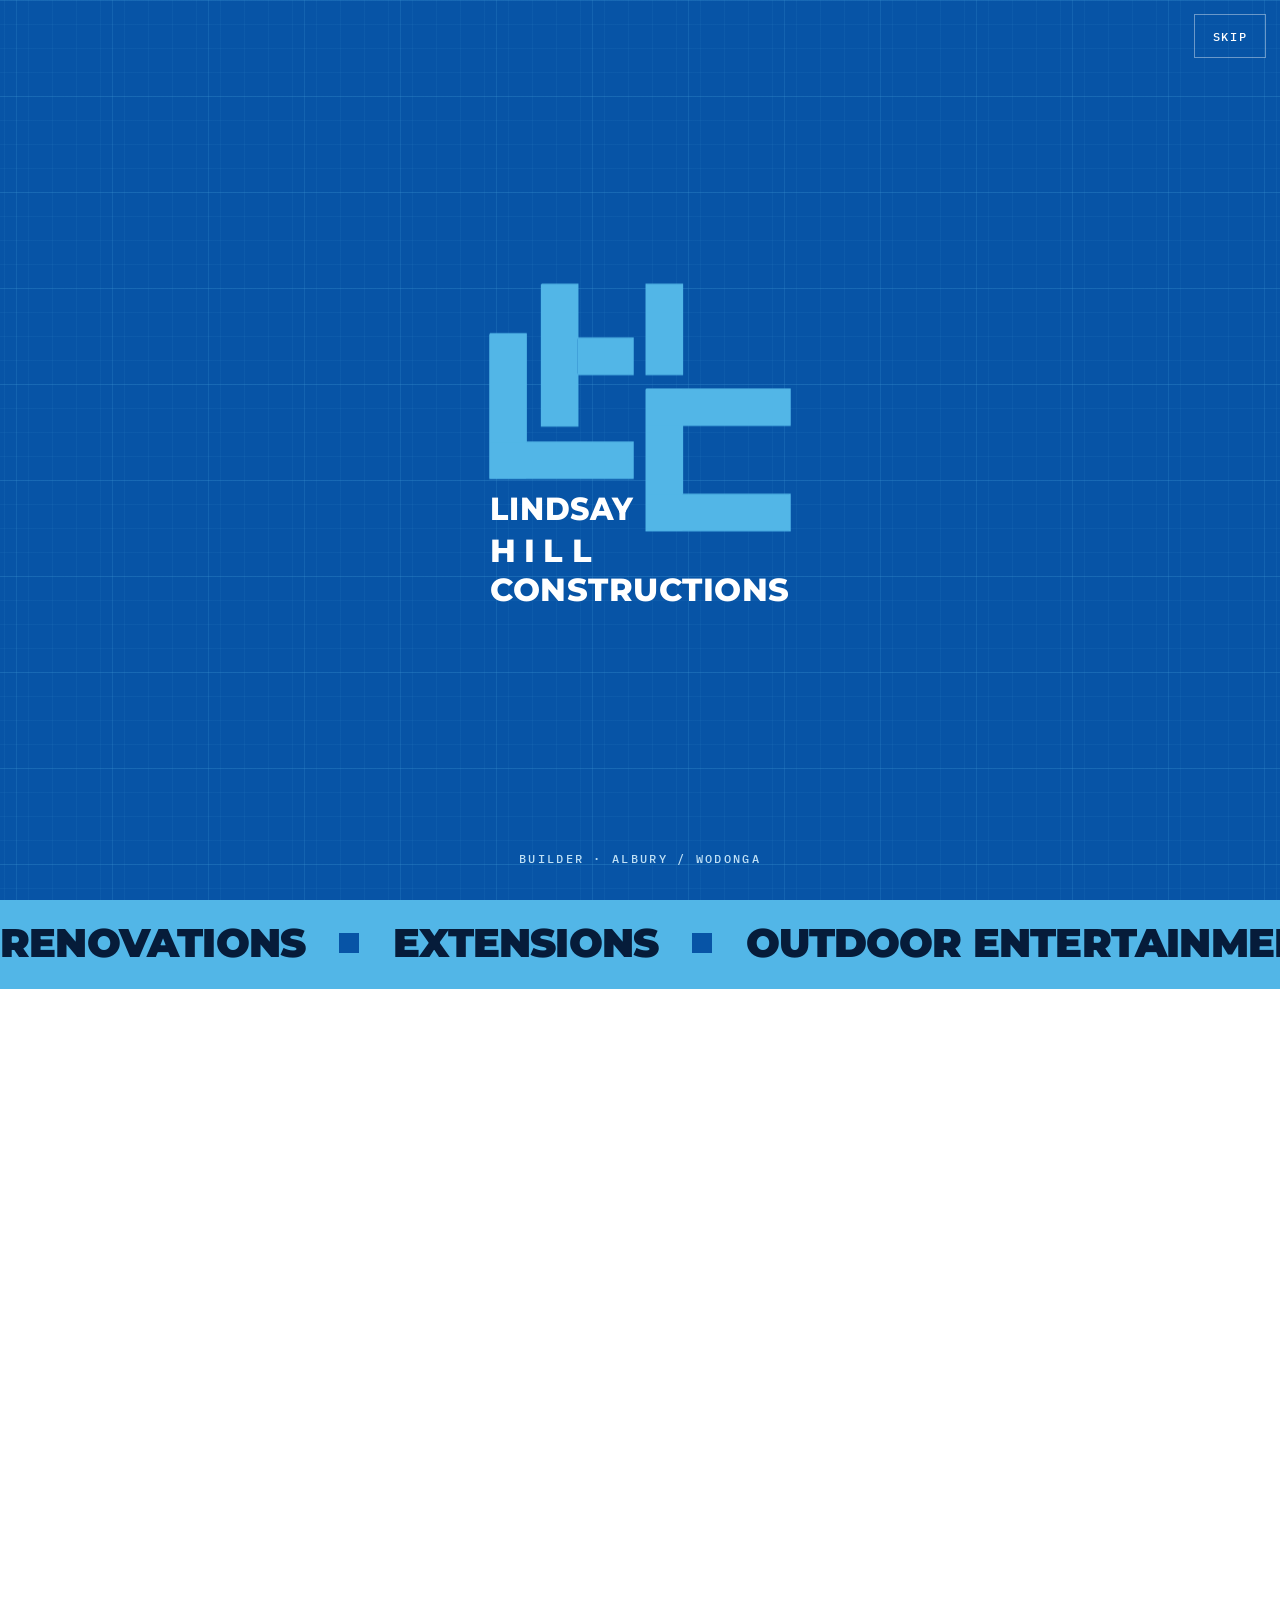
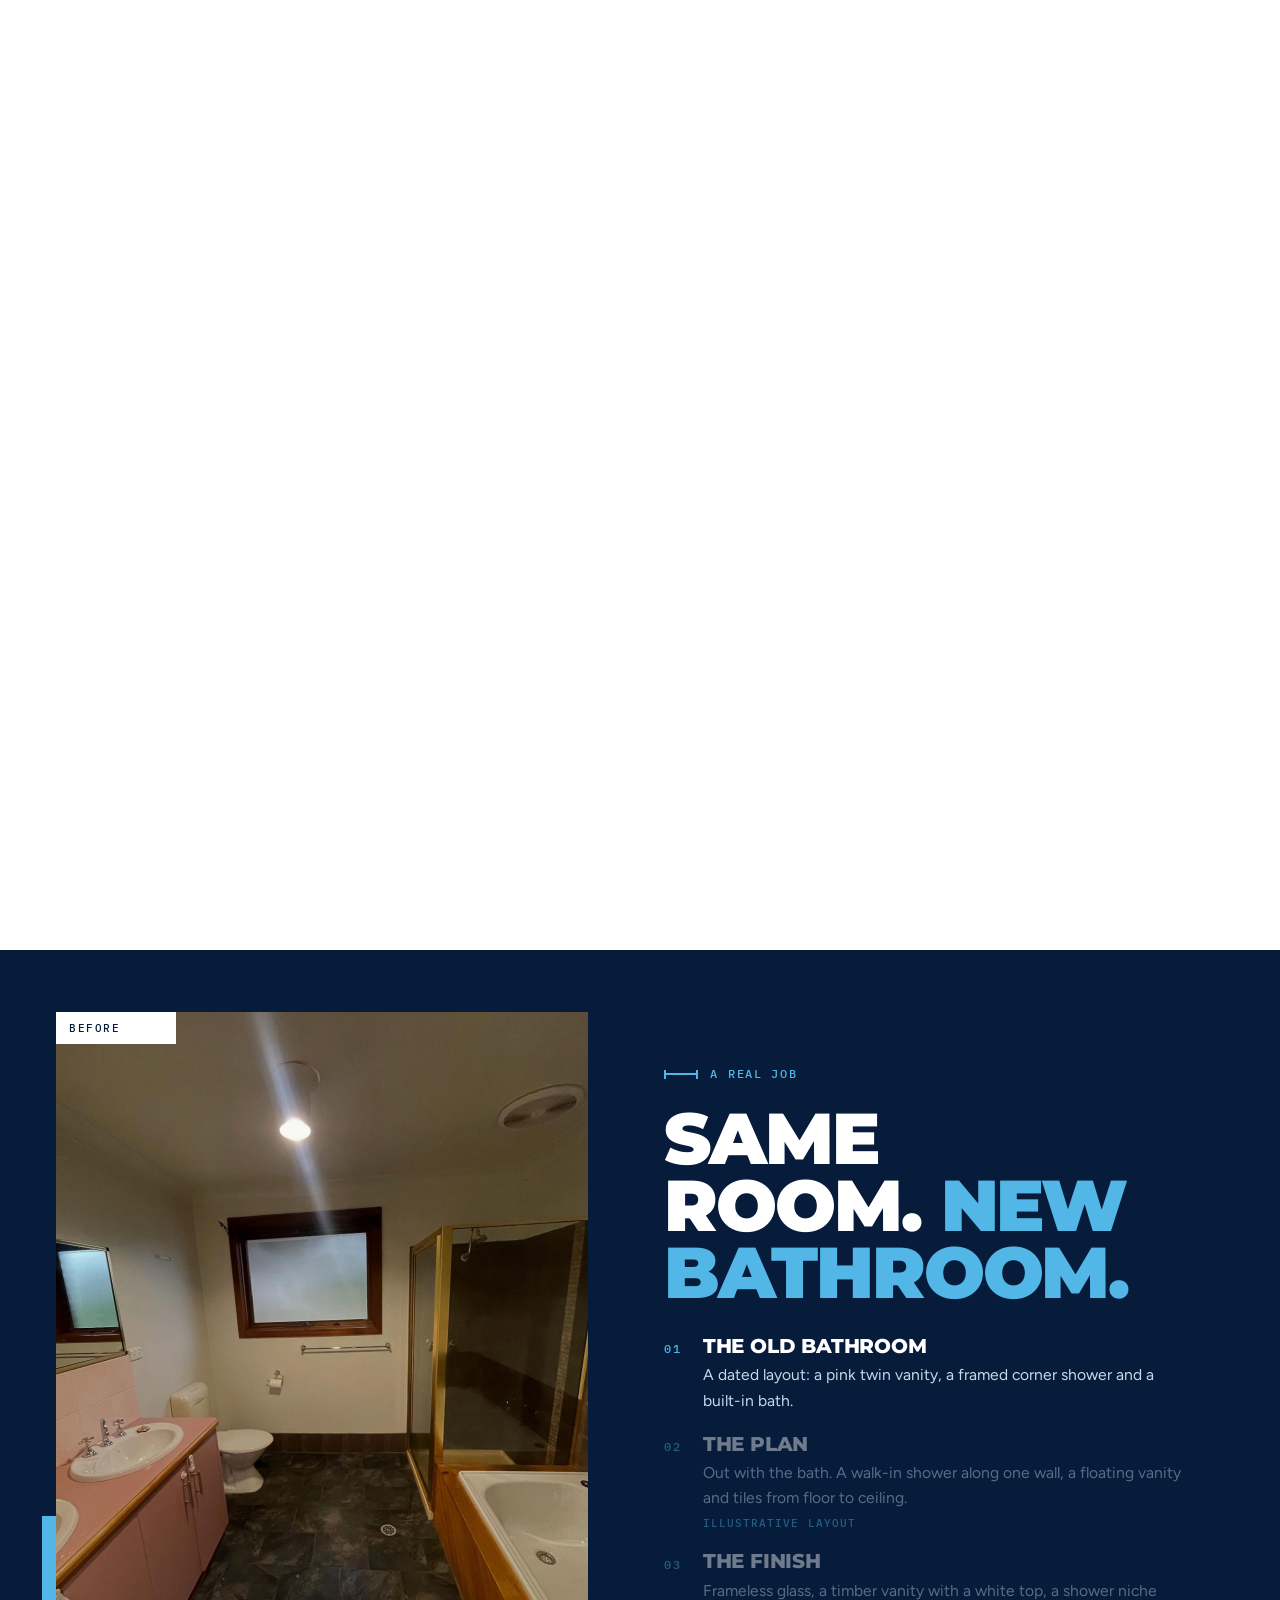
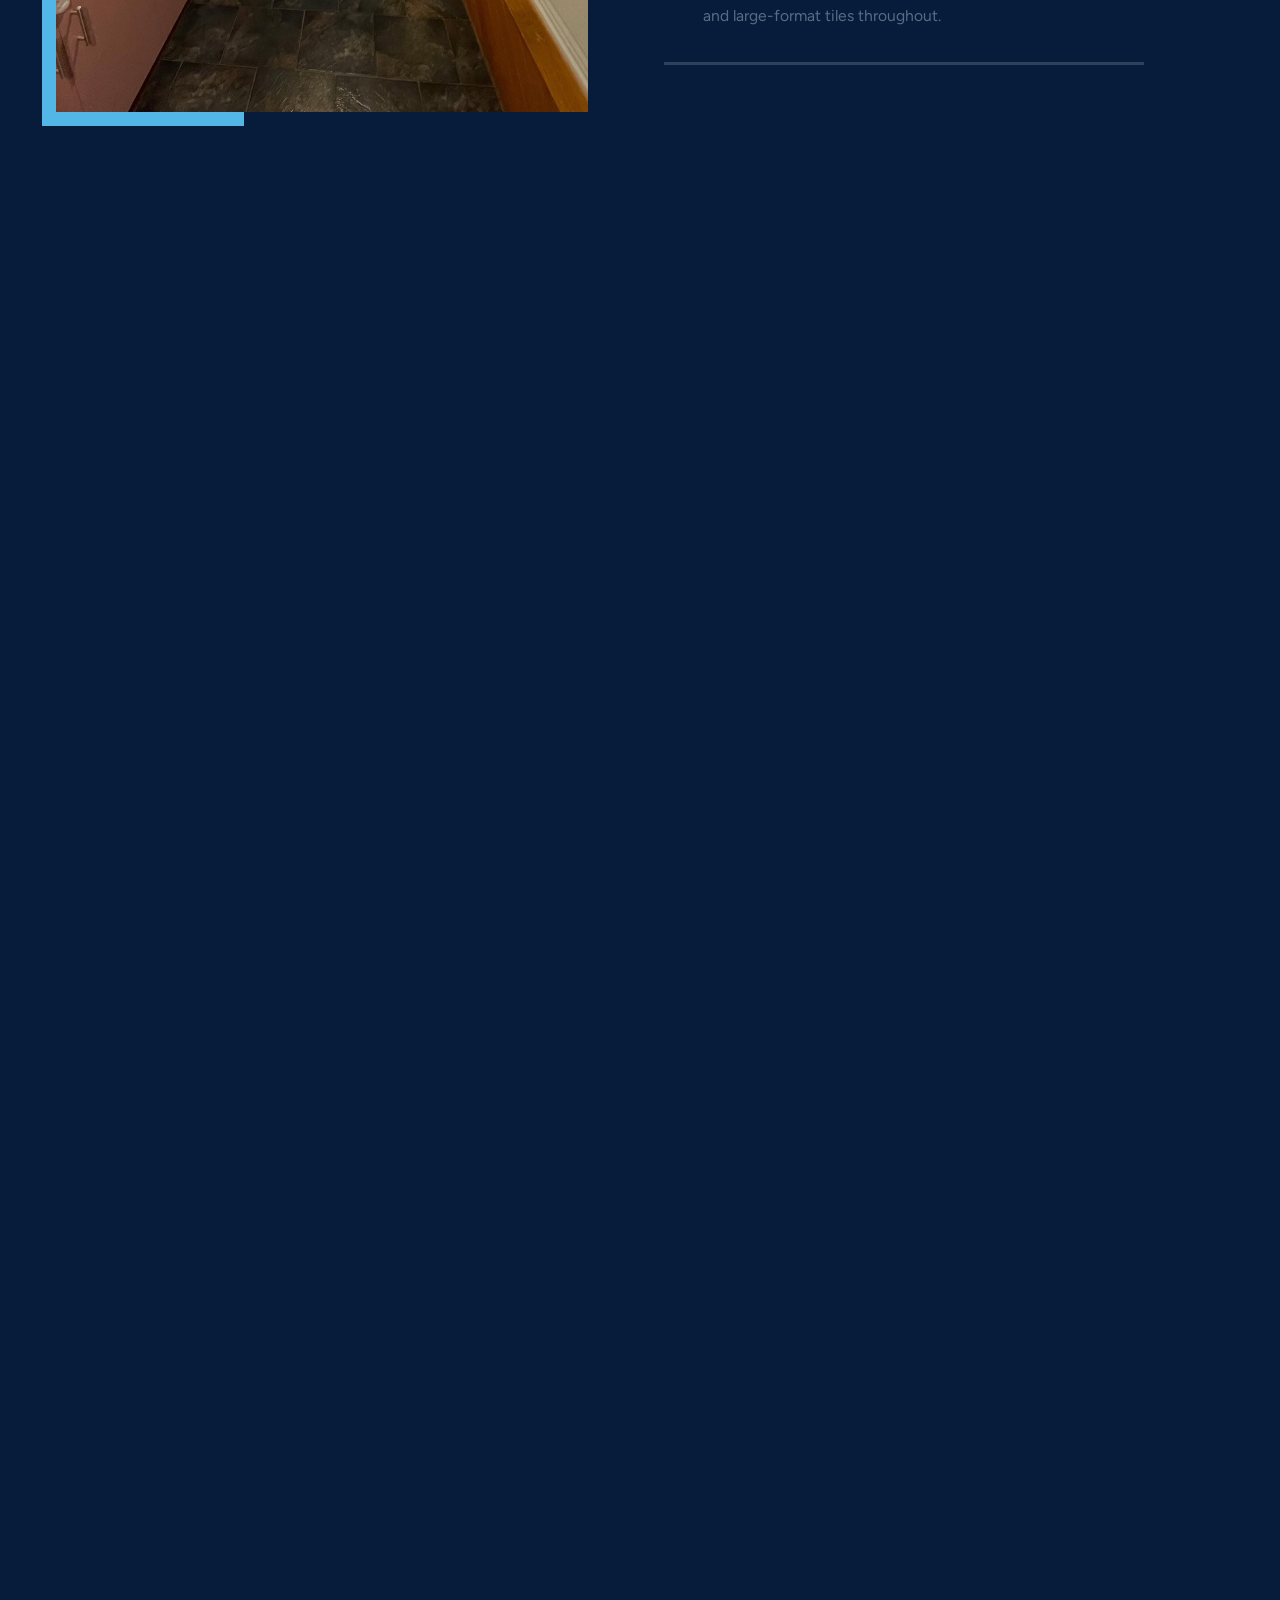
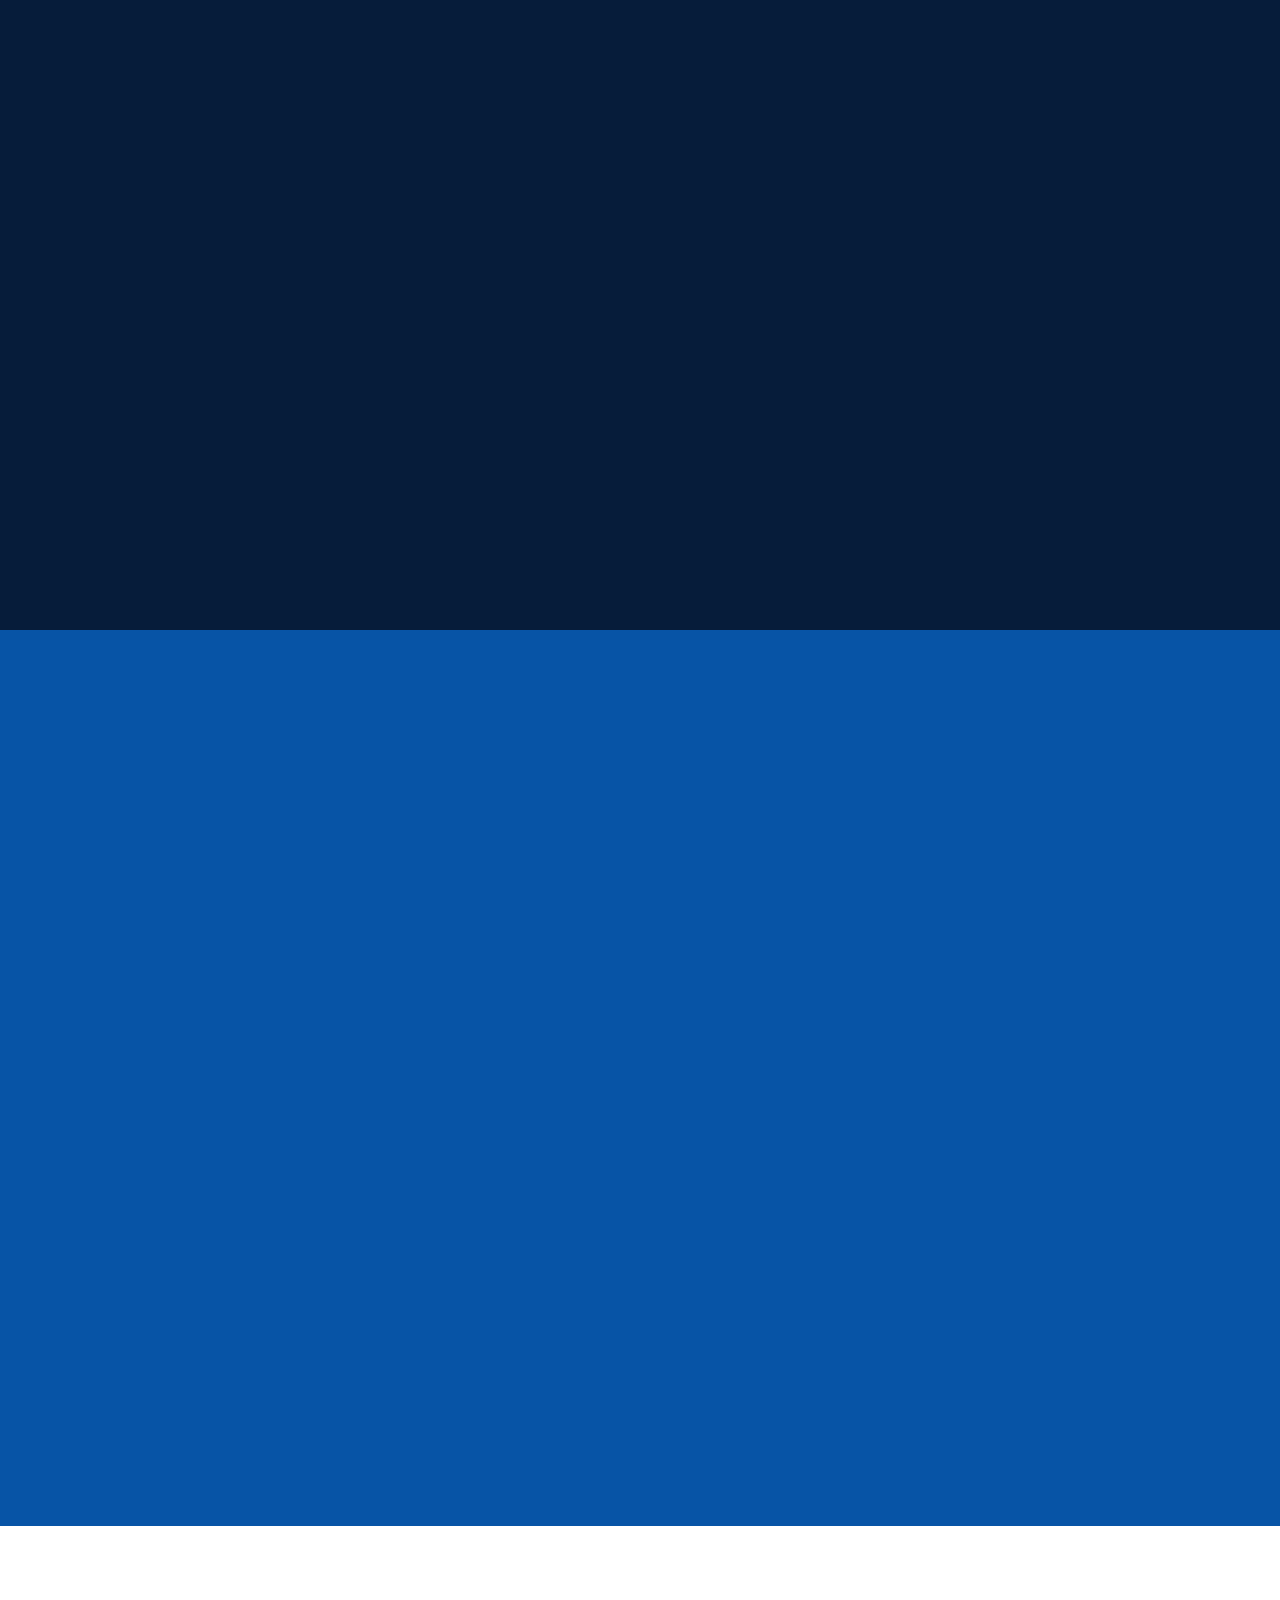
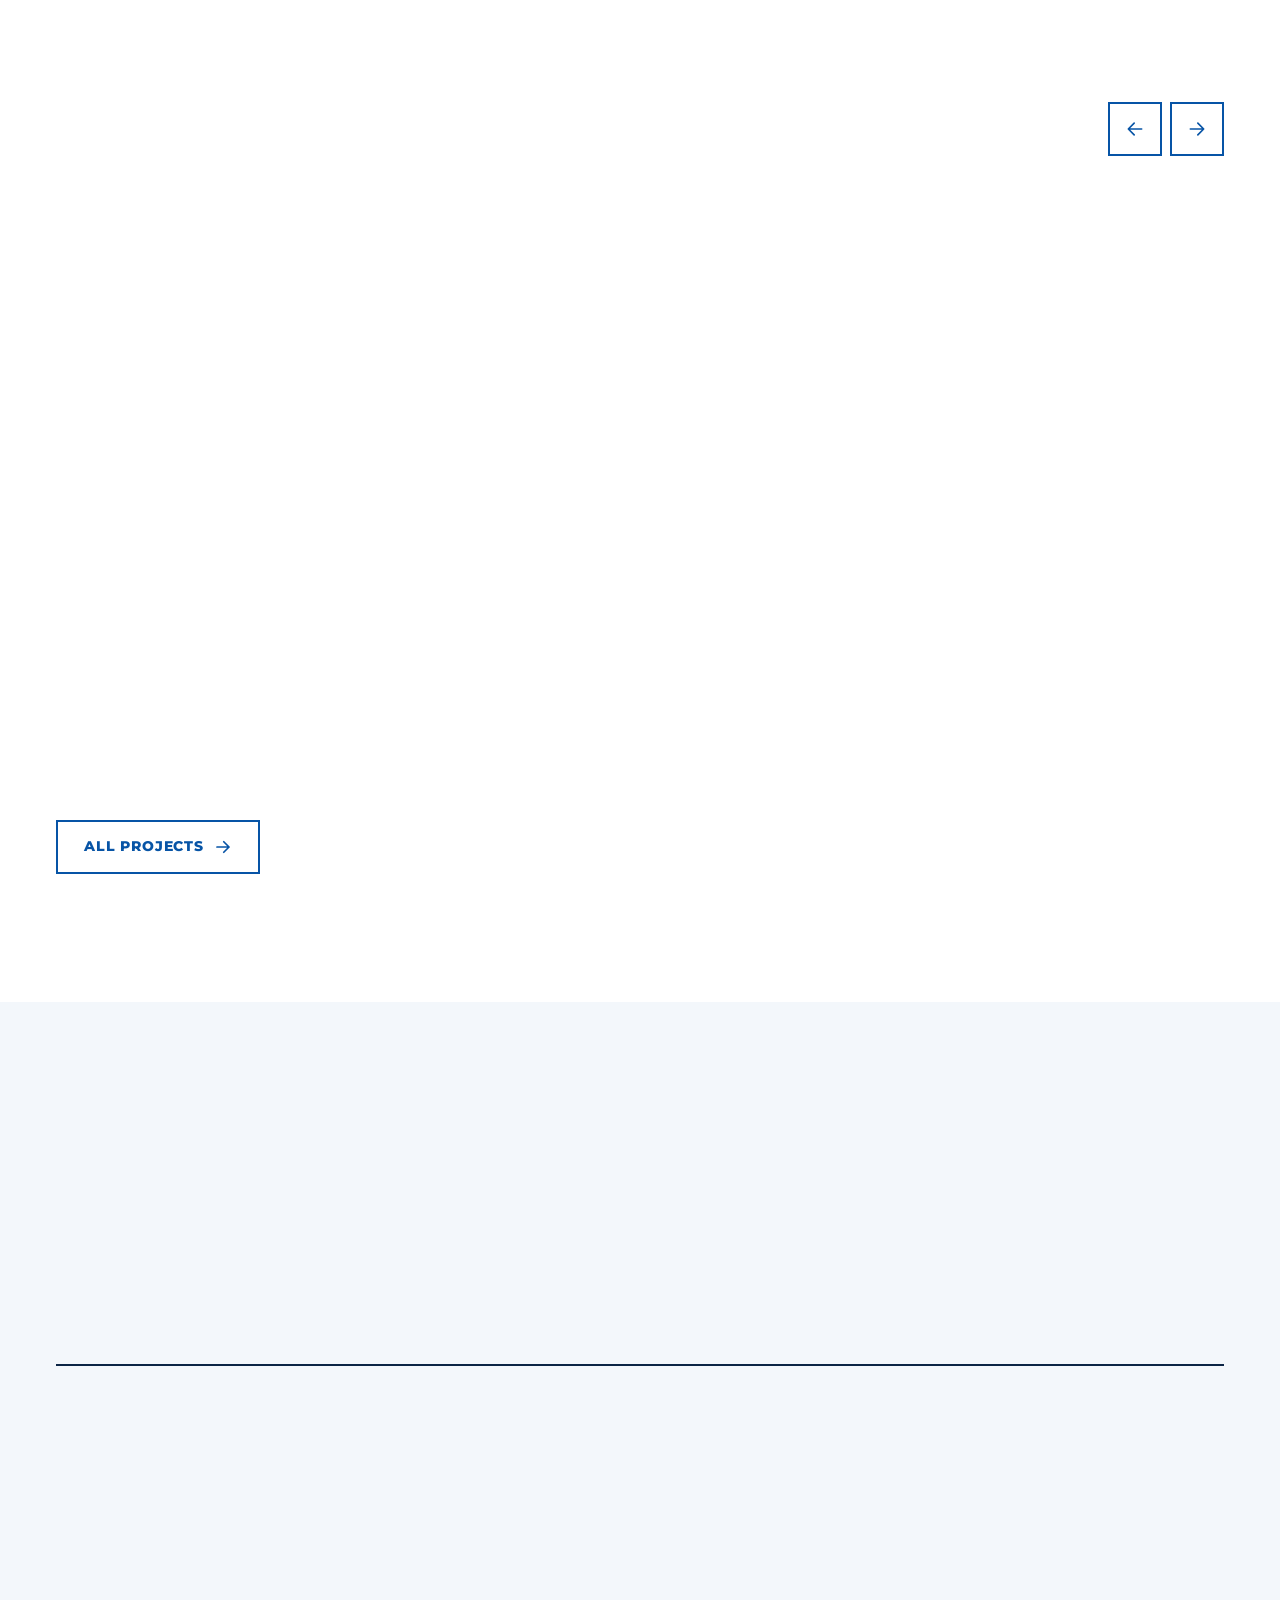
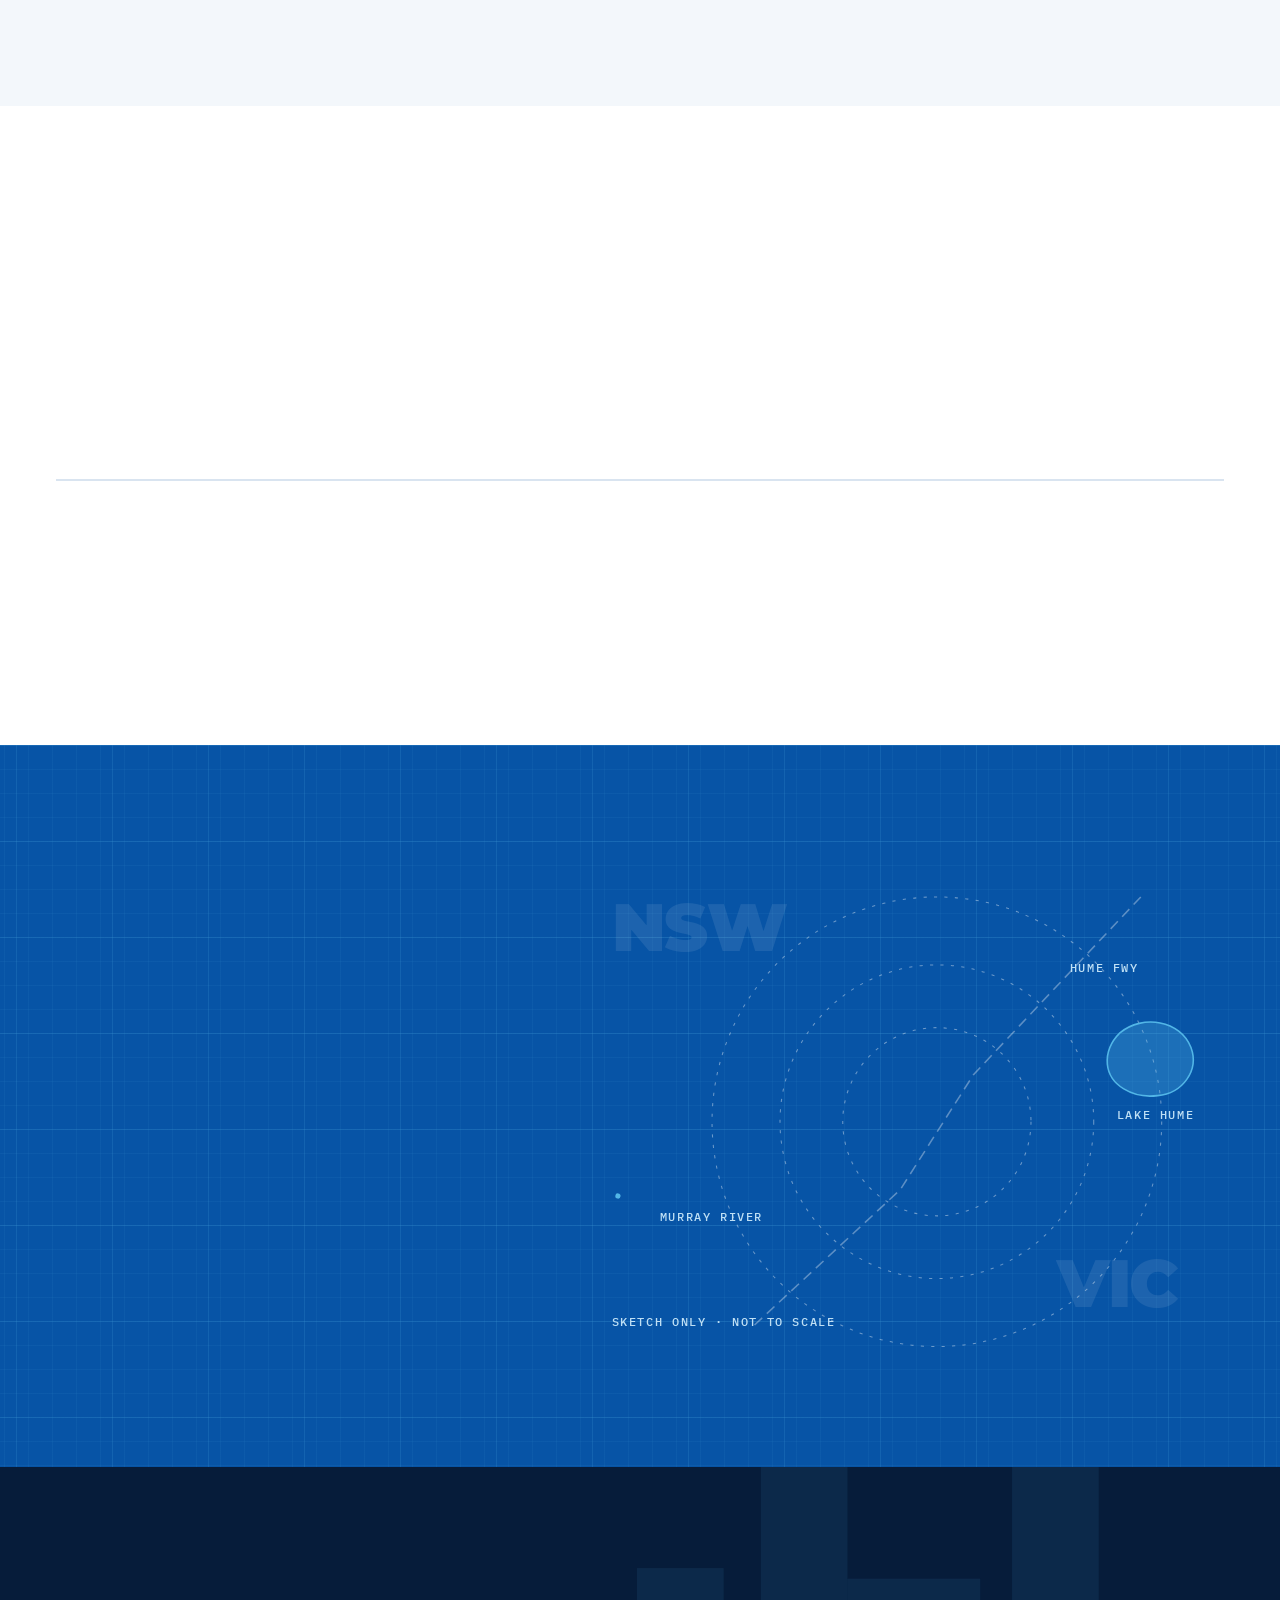
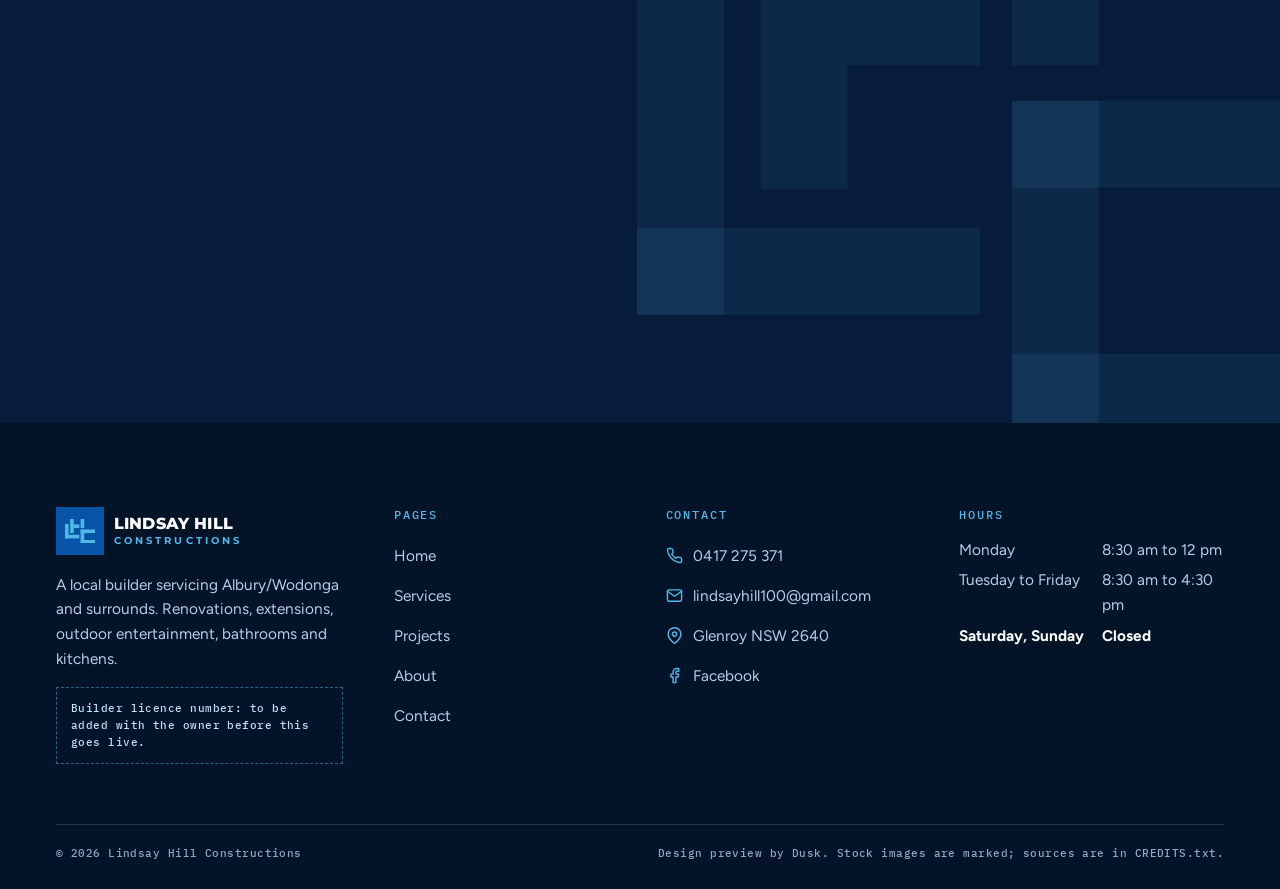
==== index.html @ 6412fa37 "Lindsay Hill Constructions: design preview Five pages (home, services, projects, about, contact) wit" ====
<!doctype html>
<html lang="en-AU">
<head>
<meta charset="utf-8">
<meta name="viewport" content="width=device-width, initial-scale=1, viewport-fit=cover">
<title>Lindsay Hill Constructions | Builder, Albury / Wodonga</title>
<meta name="description" content="Lindsay Hill Constructions is a local builder servicing Albury/Wodonga and surrounds. Renovations, extensions, outdoor entertainment, bathrooms and kitchens. Call 0417 275 371.">
<meta name="robots" content="noindex, nofollow">
<meta name="theme-color" content="#0754a6">
<meta name="format-detection" content="telephone=no">
<link rel="icon" href="assets/favicon.svg" type="image/svg+xml">
<link rel="preconnect" href="https://fonts.googleapis.com">
<link rel="preconnect" href="https://fonts.gstatic.com" crossorigin>
<link href="https://fonts.googleapis.com/css2?family=Figtree:wght@400;500;600;700&amp;family=IBM+Plex+Mono:wght@400;500&amp;family=Montserrat:wght@600;700;800;900&amp;display=swap" rel="stylesheet">
<link rel="stylesheet" href="assets/css/site.css?v=1">
<script>
(function(){var r=document.documentElement,p=false,m=false;r.classList.add('js');
try{var s=sessionStorage;m=matchMedia('(prefers-reduced-motion: reduce)').matches;if(!m)r.classList.add('motion');
var n=(performance.getEntriesByType&&performance.getEntriesByType('navigation')[0])||{},t=n.type||'navigate';
var inside=!!s.getItem('lhc-nav');s.removeItem('lhc-nav');
if(!inside&&t==='navigate'&&document.referrer){try{var u=new URL(document.referrer);inside=u.origin===location.origin&&u.pathname.split('/').slice(0,-1).join('/')===location.pathname.split('/').slice(0,-1).join('/')}catch(e){}}
if(t==='back_forward')inside=true;
if(t==='reload')inside=false;
p=!m&&(!inside||/[?&]intro=1/.test(location.search));
if(/[?&]intro=0/.test(location.search))p=false;}catch(e){}
r.classList.add(p?'has-intro':'no-intro');if(p)r.classList.add('intro-lock');
setTimeout(function(){if(!window.__lhc){r.classList.remove('has-intro','intro-lock','motion');r.classList.add('no-intro','ready')}},6000);
// if a newer version has been published than the copy this browser kept, load the new one once
try{var B='1';fetch('version.txt?'+Date.now(),{cache:'no-store'}).then(function(x){return x.ok?x.text():''}).then(function(t){t=(t||'').trim();
if(/^\d+$/.test(t)&&t!==B&&!new RegExp('[?&]r='+t+'(&|$)').test(location.search)){location.replace(location.pathname+'?r='+t+location.hash)}}).catch(function(){})}catch(e){}
})();
</script>
</head>
<body class="page-home">
<a class="skip" href="#main">Skip to content</a>
<svg class="sr" aria-hidden="true" focusable="false" width="0" height="0"><defs>
<symbol id="lhc" viewBox="0 0 407 334"><rect x="0" y="67" width="49" height="196"/><rect x="0" y="214" width="194" height="49"/><rect x="70" y="0" width="49" height="192"/><rect x="119" y="73" width="75" height="49"/><rect x="212" y="0" width="49" height="122"/><rect x="212" y="142" width="49" height="192"/><rect x="212" y="142" width="195" height="49"/><rect x="212" y="285" width="195" height="49"/></symbol>
<symbol id="i-phone" viewBox="0 0 24 24"><path d="M22 16.92v3a2 2 0 0 1-2.18 2 19.79 19.79 0 0 1-8.63-3.07 19.5 19.5 0 0 1-6-6 19.79 19.79 0 0 1-3.07-8.67A2 2 0 0 1 4.11 2h3a2 2 0 0 1 2 1.72 12.84 12.84 0 0 0 .7 2.81 2 2 0 0 1-.45 2.11L8.09 9.91a16 16 0 0 0 6 6l1.27-1.27a2 2 0 0 1 2.11-.45 12.84 12.84 0 0 0 2.81.7A2 2 0 0 1 22 16.92z"/></symbol>
<symbol id="i-arrow" viewBox="0 0 24 24"><path d="M4 12h16M13 5l7 7-7 7"/></symbol>
<symbol id="i-left" viewBox="0 0 24 24"><path d="M20 12H4M11 5l-7 7 7 7"/></symbol>
<symbol id="i-check" viewBox="0 0 24 24"><path d="M20 6L9 17l-5-5"/></symbol>
<symbol id="i-pin" viewBox="0 0 24 24"><path d="M21 10c0 7-9 13-9 13s-9-6-9-13a9 9 0 0 1 18 0z"/><circle cx="12" cy="10" r="3"/></symbol>
<symbol id="i-mail" viewBox="0 0 24 24"><path d="M4 4h16a2 2 0 0 1 2 2v12a2 2 0 0 1-2 2H4a2 2 0 0 1-2-2V6a2 2 0 0 1 2-2z"/><path d="M22 6l-10 7L2 6"/></symbol>
<symbol id="i-fb" viewBox="0 0 24 24"><path d="M18 2h-3a5 5 0 0 0-5 5v3H7v4h3v8h4v-8h3l1-4h-4V7a1 1 0 0 1 1-1h3z"/></symbol>
<symbol id="i-clock" viewBox="0 0 24 24"><circle cx="12" cy="12" r="9"/><path d="M12 7v5l3 2"/></symbol>
<symbol id="i-x" viewBox="0 0 24 24"><path d="M18 6L6 18M6 6l12 12"/></symbol>
<symbol id="i-play" viewBox="0 0 24 24"><path d="M7 4l13 8-13 8z"/></symbol>
<symbol id="i-pause" viewBox="0 0 24 24"><path d="M6 4h4v16H6zM14 4h4v16h-4z"/></symbol>
<symbol id="i-drag" viewBox="0 0 24 24"><path d="M9 6l-6 6 6 6M15 6l6 6-6 6"/></symbol>
</defs></svg>
<div class="intro" id="intro" aria-hidden="true">
  <div class="intro-cols"><i style="--i:0"></i><i style="--i:1"></i><i style="--i:2"></i><i style="--i:3"></i><i style="--i:4"></i></div>
  <div class="intro-grid grid-bg"></div>
  <div class="intro-guides"><i class="gx"></i><i class="gy"></i></div>
  <div class="intro-mark"><svg viewBox="0 0 407 432" focusable="false">
    <path class="o" pathLength="1" style="--i:0" d="M0 67h49v147h145v49H0z"/>
    <path class="o" pathLength="1" style="--i:2" d="M70 0h49v73h75v49h-75v70H70z"/>
    <path class="o" pathLength="1" style="--i:4" d="M212 0h49v122h-49z"/>
    <path class="o" pathLength="1" style="--i:6" d="M212 142h195v49H261v94h146v49H212z"/>
    <rect class="b" style="--i:0;--sy:0;--to:center bottom" x="0" y="67" width="49" height="196"/>
    <rect class="b" style="--i:1;--sx:0;--to:left center" x="0" y="214" width="194" height="49"/>
    <rect class="b" style="--i:2;--sy:0;--to:center bottom" x="70" y="0" width="49" height="192"/>
    <rect class="b" style="--i:3;--sx:0;--to:left center" x="119" y="73" width="75" height="49"/>
    <rect class="b" style="--i:4;--sy:0;--to:center bottom" x="212" y="0" width="49" height="122"/>
    <rect class="b" style="--i:5;--sy:0;--to:center top" x="212" y="142" width="49" height="192"/>
    <rect class="b" style="--i:6;--sx:0;--to:left center" x="212" y="142" width="195" height="49"/>
    <rect class="b" style="--i:7;--sx:0;--to:left center" x="212" y="285" width="195" height="49"/>
    <text style="--i:0" x="0" y="319" textLength="194" lengthAdjust="spacingAndGlyphs">LINDSAY</text>
    <text style="--i:1" x="0" y="376" textLength="138" lengthAdjust="spacing">HILL</text>
    <text style="--i:2" x="0" y="429" textLength="407" lengthAdjust="spacingAndGlyphs">CONSTRUCTIONS</text>
  </svg></div>
  <p class="intro-cap">Builder · Albury / Wodonga</p>
  <button class="intro-skip" type="button" tabindex="-1">Skip</button>
</div>
<p class="strip"><span class="s-long"><b>Design preview</b> for Lindsay Hill Constructions, prepared by Dusk. Not the live website: the quote form sends nothing.</span><span class="s-short"><b>Design preview</b> by Dusk. The form sends nothing.</span></p>
<header class="hdr"><div class="wrap"><a class="brand" href="index.html" aria-label="Lindsay Hill Constructions, home"><span class="brand-tile"><svg viewBox="0 0 407 334" aria-hidden="true" focusable="false"><use href="#lhc"/></svg></span><span class="brand-name">Lindsay Hill<small>Constructions</small></span></a><nav class="nav" aria-label="Main"><a href="index.html" aria-current="page">Home</a><a href="services.html">Services</a><a href="projects.html">Projects</a><a href="about.html">About</a><a href="contact.html">Contact</a></nav><div class="hdr-cta"><a class="hdr-phone" href="tel:0417275371"><svg class="ico" aria-hidden="true" focusable="false"><use href="#i-phone"/></svg>0417 275 371</a><a class="btn btn-blue btn-sm" href="contact.html">Get a quote</a><button class="burger" type="button" aria-controls="menu" aria-expanded="false" aria-label="Open menu"><span><i></i><i></i><i></i></span></button></div></div></header>
<div class="menu grid-bg" id="menu"><nav aria-label="Menu"><ul><li style="--i:0"><a href="index.html" aria-current="page"><span>01</span>Home</a></li><li style="--i:1"><a href="services.html"><span>02</span>Services</a></li><li style="--i:2"><a href="projects.html"><span>03</span>Projects</a></li><li style="--i:3"><a href="about.html"><span>04</span>About</a></li><li style="--i:4"><a href="contact.html"><span>05</span>Contact</a></li></ul></nav><div class="menu-foot"><a class="btn btn-white" href="tel:0417275371"><svg class="ico" aria-hidden="true" focusable="false"><use href="#i-phone"/></svg>Call 0417 275 371</a><a class="btn btn-line" href="contact.html">Get a quote <svg class="ico arr" aria-hidden="true" focusable="false"><use href="#i-arrow"/></svg></a><p>Albury / Wodonga and surrounds</p></div></div>
<main id="main">
<section class="hero"><div class="hero-media"><video class="hero-v" muted playsinline webkit-playsinline loop preload="none" disablepictureinpicture poster="assets/video/hero-poster.jpg" data-src="assets/video/hero.mp4" data-src-sm="assets/video/hero-sm.mp4" aria-hidden="true" tabindex="-1"></video></div><div class="hero-grid grid-bg" aria-hidden="true"></div><div class="hero-in"><p class="tag tag-light hf" style="--i:0">Local builder · Albury / Wodonga</p><h1 class="hero-h"><span class="ln" style="--i:0"><span>From first plan</span></span><span class="ln" style="--i:1"><span>to final <em>finish.</em></span></span></h1><div class="hero-row"><p class="hero-sub hf" style="--i:2">Lindsay Hill Constructions is a local builder servicing Albury/Wodonga and surrounds. Renovations, extensions, outdoor entertainment, bathrooms and kitchens.</p><div class="hero-btns hf" style="--i:3"><a class="btn btn-white" href="contact.html">Get a quote <svg class="ico arr" aria-hidden="true" focusable="false"><use href="#i-arrow"/></svg></a><a class="btn btn-line" href="tel:0417275371"><svg class="ico" aria-hidden="true" focusable="false"><use href="#i-phone"/></svg>0417 275 371</a></div></div><ul class="hero-facts"><li><b>Inside</b><span>Bathrooms and kitchens</span></li><li><b>Outside</b><span>Decks and outdoor entertainment</span></li><li><b>Bigger</b><span>Renovations and extensions</span></li></ul></div><p class="stock-note">Stock footage</p></section>
<div class="mq" aria-hidden="true"><div class="mq-track"><span>Renovations</span><span>Extensions</span><span>Outdoor entertainment</span><span>Bathrooms</span><span>Kitchens</span><span>Renovations</span><span>Extensions</span><span>Outdoor entertainment</span><span>Bathrooms</span><span>Kitchens</span><span>Renovations</span><span>Extensions</span><span>Outdoor entertainment</span><span>Bathrooms</span><span>Kitchens</span><span>Renovations</span><span>Extensions</span><span>Outdoor entertainment</span><span>Bathrooms</span><span>Kitchens</span></div></div>
<section class="sec" id="services"><div class="wrap"><div class="sec-head split"><p class="tag rv">What we build</p><h2 class="h2 rv" style="--d:1">All aspects of the <em>building trades.</em></h2><p class="lead rv" style="--d:2">Renovations, extensions, outdoor entertainment, bathrooms and kitchens, from one local builder.</p></div><div class="svc-grid"><a class="svc s1 rv" style="--d:0" href="services.html#bathrooms"><img src="assets/photos/bath-twin.jpg" alt="Twin-basin vanity with arched mirrors and brushed brass taps" width="1125" height="1500" loading="lazy" decoding="async"><span class="svc-go"><svg class="ico" aria-hidden="true" focusable="false"><use href="#i-arrow"/></svg></span><span class="svc-b"><span class="svc-n">01</span><h3>Bathrooms</h3><p>Walk-in showers, floating vanities and tiling from floor to ceiling.</p></span><span class="svc-bar"></span></a><a class="svc s2 rv" style="--d:1" href="services.html#outdoor"><img src="assets/photos/deck-alfresco.jpg" alt="Grey composite deck under a covered alfresco area" width="1500" height="1125" loading="lazy" decoding="async"><span class="svc-go"><svg class="ico" aria-hidden="true" focusable="false"><use href="#i-arrow"/></svg></span><span class="svc-b"><span class="svc-n">02</span><h3>Outdoor entertainment</h3><p>Decks, alfresco areas, spa surrounds and outdoor fireplaces.</p></span><span class="svc-bar"></span></a><a class="svc s3 rv" style="--d:0" href="services.html#renovations"><img src="assets/photos/bath-b-after.jpg" alt="Renovated bathroom with a frameless shower and floating timber vanity" width="1120" height="1400" loading="lazy" decoding="async"><span class="svc-go"><svg class="ico" aria-hidden="true" focusable="false"><use href="#i-arrow"/></svg></span><span class="svc-b"><span class="svc-n">03</span><h3>Renovations</h3><p>Tired rooms stripped back and rebuilt to suit how you live now.</p></span><span class="svc-bar"></span></a><a class="svc s4 rv" style="--d:1" href="services.html#extensions"><img src="assets/photos/site-works.jpg" alt="Site works under way between two buildings" width="1050" height="1400" loading="lazy" decoding="async"><span class="svc-go"><svg class="ico" aria-hidden="true" focusable="false"><use href="#i-arrow"/></svg></span><span class="svc-b"><span class="svc-n">04</span><h3>Extensions</h3><p>More room without moving: new space built onto the home you have.</p></span><span class="svc-bar"></span></a><a class="svc s5 rv" style="--d:2" href="services.html#kitchens"><img src="assets/stock/kitchen-a.jpg" alt="A bright open-plan kitchen with a long island bench" width="1600" height="1066" loading="lazy" decoding="async"><span class="stock-tag">Stock photo</span><span class="svc-go"><svg class="ico" aria-hidden="true" focusable="false"><use href="#i-arrow"/></svg></span><span class="svc-b"><span class="svc-n">05</span><h3>Kitchens</h3><p>New layouts, cabinetry and benchtops, built to be used every day.</p></span><span class="svc-bar"></span></a></div></div></section>
<section class="story" id="story"><div class="story-pin"><div class="wrap story-in"><div class="story-media"><figure class="s-layer s-before"><img src="assets/photos/bath-a-before.jpg" alt="The old bathroom: pink twin vanity, framed corner shower and a built-in bath" width="1120" height="1400" loading="lazy" decoding="async"><figcaption class="s-cap">Before</figcaption></figure><div class="s-layer s-plan grid-bg"><svg class="plan" viewBox="0 0 400 500" role="img" aria-label="Illustrative layout of the new bathroom: walk-in shower along one wall, floating vanity, toilet under the window"><path class="pl wall" pathLength="1" d="M60 70H340V430H60Z"/><path class="pl thin" pathLength="1" d="M72 82H328V418H72Z"/><path class="pl acc" pathLength="1" d="M150 64H250M150 76H250M150 64V76M250 64V76"/><rect class="pl" pathLength="1" x="72" y="150" width="58" height="132"/><ellipse class="pl acc" pathLength="1" cx="101" cy="216" rx="19" ry="27"/><rect class="pl" pathLength="1" x="96" y="82" width="44" height="16"/><path class="pl" pathLength="1" d="M100 98v10a18 22 0 0 0 36 0V98"/><path class="pl acc wall" pathLength="1" d="M228 82V270"/><path class="pl thin" pathLength="1" d="M240 82 328 170M228 110 328 210M228 150 328 250M228 190 328 290M228 230 298 300M228 270 258 300"/><path class="pl thin" pathLength="1" d="M228 300H328"/><path class="pl" pathLength="1" d="M270 182h18v18h-18zM270 182l18 18M288 182l-18 18"/><circle class="pl acc" pathLength="1" cx="306" cy="106" r="10"/><rect class="pl acc" pathLength="1" x="328" y="138" width="12" height="56"/><path class="pl" pathLength="1" d="M92 430V352"/><path class="pl thin" pathLength="1" d="M92 352A78 78 0 0 1 170 430"/><path class="pl thin" pathLength="1" d="M60 458H340M60 452V464M340 452V464"/><path class="pl thin" pathLength="1" d="M364 70V430M358 70H370M358 430H370"/><text x="200" y="52" text-anchor="middle">WINDOW</text><text x="150" y="118">WC</text><text x="140" y="222">VANITY</text><text x="218" y="184" text-anchor="end">GLASS</text><text x="278" y="324" text-anchor="middle">WALK-IN SHOWER</text><text x="320" y="132" text-anchor="end">NICHE</text><text x="180" y="404">DOOR</text><text x="200" y="486" text-anchor="middle">ILLUSTRATIVE LAYOUT</text></svg></div><figure class="s-layer s-after"><img src="assets/photos/bath-a-after.jpg" alt="The finished bathroom: frameless glass walk-in shower, floating timber vanity and large grey tiles" width="1120" height="1400" loading="lazy" decoding="async"><figcaption class="s-cap">After</figcaption></figure><span class="s-edge" aria-hidden="true"></span><span class="s-badge" aria-hidden="true">Before</span></div><div class="story-text"><p class="tag tag-light">A real job</p><h2 class="h2" style="margin-top:18px">Same room. <em style="color:var(--sky)">New bathroom.</em></h2><ol class="story-steps"><li class="on"><span class="n">01</span><h3>The old bathroom</h3><p>A dated layout: a pink twin vanity, a framed corner shower and a built-in bath.</p></li><li><span class="n">02</span><h3>The plan</h3><p>Out with the bath. A walk-in shower along one wall, a floating vanity and tiles from floor to ceiling.<small>Illustrative layout</small></p></li><li><span class="n">03</span><h3>The finish</h3><p>Frameless glass, a timber vanity with a white top, a shower niche and large-format tiles throughout.</p></li></ol><div class="story-bar" aria-hidden="true"><i></i></div></div></div></div></section>
<section class="sec reel on-dark grid-bg"><div class="wrap"><div class="reel-frame rv"><video muted playsinline webkit-playsinline loop preload="metadata" disablepictureinpicture poster="assets/photos/reel-poster.jpg" src="assets/video/bathroom-reel.mp4" aria-label="Walk through a finished bathroom"></video><button class="reel-btn" type="button" aria-label="Play video"><svg class="ico i-play" aria-hidden="true" focusable="false"><use href="#i-play"/></svg><svg class="ico i-pause" aria-hidden="true" focusable="false"><use href="#i-pause"/></svg></button></div><div class="reel-copy"><p class="tag tag-light rv">On site</p><h2 class="h2 rv" style="--d:1">Latest bathroom <em>transformation.</em></h2><p class="lead rv" style="--d:2">A walk through a recently finished bathroom, filmed on the job.</p><ul class="reel-list rv" style="--d:3"><li><svg class="ico" aria-hidden="true" focusable="false"><use href="#i-check"/></svg>Large-format wall and floor tiles</li><li><svg class="ico" aria-hidden="true" focusable="false"><use href="#i-check"/></svg>Frameless shower screen and rain shower</li><li><svg class="ico" aria-hidden="true" focusable="false"><use href="#i-check"/></svg>Floating vanity with a vessel basin</li></ul><a class="btn btn-white rv" style="--d:4" href="projects.html">See more projects <svg class="ico arr" aria-hidden="true" focusable="false"><use href="#i-arrow"/></svg></a></div></div></section>
<section class="sec work"><div class="wrap work-head"><div class="sec-head" style="margin-bottom:0"><p class="tag rv">Recent work</p><h2 class="h2 rv" style="--d:1">Inside <em>and out.</em></h2></div><div class="work-arrows"><button type="button" data-dir="prev" aria-label="Previous photos"><svg class="ico" aria-hidden="true" focusable="false"><use href="#i-left"/></svg></button><button type="button" data-dir="next" aria-label="More photos"><svg class="ico" aria-hidden="true" focusable="false"><use href="#i-arrow"/></svg></button></div></div><div class="work-strip rv" tabindex="0" role="group" aria-label="Recent work, scroll sideways"><a class="work-card" href="projects.html" aria-label="Spa deck: see all projects"><figure><img src="assets/photos/deck-spa.jpg" alt="Timber deck built around a spa" width="1500" height="1125" loading="lazy" decoding="async"></figure><div><span>Outdoor</span><b>Spa deck</b></div></a><a class="work-card" href="projects.html" aria-label="Floating vanity: see all projects"><figure><img src="assets/photos/bath-a-vanity.jpg" alt="Floating timber vanity with a white basin against grey tiles" width="1120" height="1400" loading="lazy" decoding="async"></figure><div><span>Bathroom</span><b>Floating vanity</b></div></a><a class="work-card" href="projects.html" aria-label="Deck and privacy screen: see all projects"><figure><img src="assets/photos/deck-screen.jpg" alt="Timber deck with a slatted privacy screen" width="1050" height="1400" loading="lazy" decoding="async"></figure><div><span>Outdoor</span><b>Deck and privacy screen</b></div></a><a class="work-card" href="projects.html" aria-label="Bathroom renovation: see all projects"><figure><img src="assets/photos/bath-b-night.jpg" alt="Renovated bathroom with a frameless shower, lit at night" width="1120" height="1400" loading="lazy" decoding="async"></figure><div><span>Bathroom</span><b>Bathroom renovation</b></div></a><a class="work-card" href="projects.html" aria-label="Outdoor fireplace: see all projects"><figure><img src="assets/photos/fireplace.jpg" alt="Brick outdoor fireplace with a timber mantel" width="1050" height="1400" loading="lazy" decoding="async"></figure><div><span>Outdoor</span><b>Outdoor fireplace</b></div></a><a class="work-card" href="projects.html" aria-label="Tiled bathroom: see all projects"><figure><img src="assets/photos/bath-d.jpg" alt="White tiled bathroom with a floating timber vanity" width="1050" height="1400" loading="lazy" decoding="async"></figure><div><span>Bathroom</span><b>Tiled bathroom</b></div></a><a class="work-card" href="projects.html" aria-label="Garage: see all projects"><figure><img src="assets/photos/garage.jpg" alt="Brick garage with a roller door" width="1050" height="1400" loading="lazy" decoding="async"></figure><div><span>Building</span><b>Garage</b></div></a></div><div class="wrap sec-foot"><a class="btn btn-ghost" href="projects.html">All projects <svg class="ico arr" aria-hidden="true" focusable="false"><use href="#i-arrow"/></svg></a></div></section>
<section class="sec sec-paper"><div class="wrap"><div class="sec-head"><p class="tag rv">Why Lindsay Hill</p><h2 class="h2 rv" style="--d:1">One local builder, <em>start to finish.</em></h2></div><div class="why-grid"><div class="rv"><span class="why-n">01</span><h3>Local</h3><p>Based in Glenroy and servicing Albury/Wodonga and surrounds.</p></div><div class="rv" style="--d:1"><span class="why-n">02</span><h3>All trades</h3><p>Specialising in all aspects of the building trades, so the whole job sits with one builder.</p></div><div class="rv" style="--d:2"><span class="why-n">03</span><h3>Inside and out</h3><p>Bathrooms and kitchens, decks and outdoor areas, renovations and extensions.</p></div><div class="rv" style="--d:3"><span class="why-n">04</span><h3>Easy to reach</h3><p>Call or text 0417 275 371, or send a few details through the quote form.</p></div></div></div></section>
<section class="sec"><div class="wrap"><div class="sec-head"><p class="tag rv">How it works</p><h2 class="h2 rv" style="--d:1">Four steps to a <em>finished job.</em></h2></div><ol class="proc"><li class="rv"><span class="n">01</span><h3>Get in touch</h3><p>Call, text or send the quote form with a few details about the job.</p></li><li class="rv" style="--d:1"><span class="n">02</span><h3>Site visit</h3><p>A look at the space and a talk through what you want and what it will take.</p></li><li class="rv" style="--d:2"><span class="n">03</span><h3>Quote</h3><p>A written quote, so the scope and the cost are clear before work starts.</p></li><li class="rv" style="--d:3"><span class="n">04</span><h3>Build</h3><p>The work gets done, and you are walked through the finished job.</p></li></ol></div></section>
<section class="sec area grid-bg on-dark"><div class="wrap"><div class="area-copy"><p class="tag tag-light rv">Service area</p><h2 class="h2 rv" style="--d:1">Albury / Wodonga <em>and surrounds.</em></h2><p class="lead rv" style="--d:2">Based in Glenroy, servicing Albury/Wodonga and surrounds. Not sure if you are in range? Call and ask.</p><a class="btn btn-white rv" style="--d:3" href="tel:0417275371"><svg class="ico" aria-hidden="true" focusable="false"><use href="#i-phone"/></svg>Call 0417 275 371</a></div><div class="area-map"><svg class="map" viewBox="0 0 600 440" role="img" aria-label="Sketch map: Albury on the New South Wales side of the Murray River, Wodonga on the Victorian side, and the base at Glenroy"><text class="state" x="14" y="72">NSW</text><text class="state" x="440" y="412">VIC</text><path class="road" d="M520 20 360 190 290 300 150 430"/><circle class="ring" cx="325" cy="235" r="90"/><circle class="ring" cx="325" cy="235" r="150"/><circle class="ring" cx="325" cy="235" r="215"/><path class="lake" d="M500 150c22-18 58-12 68 14 8 22-8 44-32 46-24 3-46-10-48-30-1-12 4-22 12-30z"/><path class="river draw" pathLength="1" d="M492 196C452 214 440 250 398 250S352 222 318 240 282 292 236 290 176 262 132 282 70 312 20 306"/><text x="534" y="232" text-anchor="middle">Lake Hume</text><text x="60" y="330">Murray River</text><text x="452" y="92">Hume Fwy</text><g class="pop" style="--i:0"><circle class="dot" cx="356" cy="196" r="6"/><text class="town" x="372" y="192">Albury</text></g><g class="pop" style="--i:1"><circle class="dot" cx="288" cy="304" r="6"/><text class="town" x="304" y="324">Wodonga</text></g><g class="pop" style="--i:2"><circle class="base pulse" cx="318" cy="132" r="9"/><circle class="base" cx="318" cy="132" r="9"/><text class="town" x="336" y="128">Glenroy</text><text x="336" y="146">Our base</text></g><text x="14" y="430">Sketch only · not to scale</text></svg></div></div></section>
<section class="sec cta on-dark"><svg class="cta-deco" viewBox="0 0 407 334" aria-hidden="true" focusable="false"><use href="#lhc"/></svg><div class="wrap"><p class="tag tag-light rv">Next step</p><h2 class="h2 rv" style="--d:1">Got a job <em>in mind?</em></h2><p class="lead rv" style="--d:2">Tell us what you are planning and we will get back to you about a quote.</p><div class="cta-row rv" style="--d:3"><a class="btn btn-white" href="contact.html">Get a quote <svg class="ico arr" aria-hidden="true" focusable="false"><use href="#i-arrow"/></svg></a><a class="cta-phone" href="tel:0417275371"><svg class="ico" aria-hidden="true" focusable="false"><use href="#i-phone"/></svg>0417 275 371</a></div></div></section>
</main>
<footer class="ftr"><div class="wrap"><div class="ftr-grid"><div><a class="brand" href="index.html" aria-label="Lindsay Hill Constructions, home"><span class="brand-tile"><svg viewBox="0 0 407 334" aria-hidden="true" focusable="false"><use href="#lhc"/></svg></span><span class="brand-name">Lindsay Hill<small>Constructions</small></span></a><p>A local builder servicing Albury/Wodonga and surrounds. Renovations, extensions, outdoor entertainment, bathrooms and kitchens.</p><p class="ftr-note">Builder licence number: to be added with the owner before this goes live.</p></div><div><h3>Pages</h3><ul><li><a href="index.html">Home</a></li><li><a href="services.html">Services</a></li><li><a href="projects.html">Projects</a></li><li><a href="about.html">About</a></li><li><a href="contact.html">Contact</a></li></ul></div><div><h3>Contact</h3><ul><li><a href="tel:0417275371"><svg class="ico" aria-hidden="true" focusable="false"><use href="#i-phone"/></svg>0417 275 371</a></li><li><a href="mailto:lindsayhill100@gmail.com"><svg class="ico" aria-hidden="true" focusable="false"><use href="#i-mail"/></svg>lindsayhill100@gmail.com</a></li><li><a href="https://www.google.com/maps/search/?api=1&query=Lindsay+Hill+Constructions+Glenroy+NSW" target="_blank" rel="noopener"><svg class="ico" aria-hidden="true" focusable="false"><use href="#i-pin"/></svg>Glenroy NSW 2640</a></li><li><a href="https://www.facebook.com/LindsayHillConstructions/" target="_blank" rel="noopener"><svg class="ico" aria-hidden="true" focusable="false"><use href="#i-fb"/></svg>Facebook</a></li></ul></div><div><h3>Hours</h3><dl class="hours"><dt data-d="1">Monday</dt><dd data-d="1">8:30 am to 12 pm</dd><dt data-d="2,3,4,5">Tuesday to Friday</dt><dd data-d="2,3,4,5">8:30 am to 4:30 pm</dd><dt data-d="0,6">Saturday, Sunday</dt><dd data-d="0,6">Closed</dd></dl></div></div><div class="ftr-base"><span>&copy; <span data-year>2026</span> Lindsay Hill Constructions</span><span>Design preview by Dusk. Stock images are marked; sources are in CREDITS.txt.</span></div></div></footer>
<div class="mbar"><a href="tel:0417275371"><svg class="ico" aria-hidden="true" focusable="false"><use href="#i-phone"/></svg>Call</a><a href="contact.html">Get a quote <svg class="ico" aria-hidden="true" focusable="false"><use href="#i-arrow"/></svg></a></div>
<script src="assets/js/site.js?v=1"></script>
</body>
</html>
---- assets/css/site.css ----
/* Lindsay Hill Constructions: design preview by Dusk.
   Brand: the blue and light blue of their logo, white, and a deep navy for depth.
   Motion is tied to two classes on <html>: .motion (set in the page head unless the
   visitor asks for reduced motion) and .ready (set when the intro has finished).
   Without them every page is plain and complete. */

:root {
  --blue: #0754a6;
  --blue-600: #084690;
  --blue-700: #063a78;
  --navy: #061c3a;
  --ink: #0b2545;
  --sky: #52b6e7;
  --sky-200: #bfe0f5;
  --sky-100: #e6f2fb;
  --paper: #f3f7fb;
  --white: #fff;
  --muted: #47607d;
  --rule: #d9e4f0;
  --f-display: "Montserrat", "Avenir Next", "Segoe UI", system-ui, sans-serif;
  --f-body: "Figtree", "Avenir Next", "Segoe UI", system-ui, sans-serif;
  --f-mono: "IBM Plex Mono", ui-monospace, "SF Mono", Menlo, monospace;
  --ease: cubic-bezier(.22, 1, .36, 1);
  --ease-io: cubic-bezier(.76, 0, .24, 1);
  --gut: clamp(20px, 5vw, 56px);
  --hh: 76px;
  --strip: 34px;
}

*, *::before, *::after { box-sizing: border-box; }
html { -webkit-text-size-adjust: 100%; scroll-behavior: smooth; scroll-padding-top: calc(var(--hh) + 16px); }
html.intro-lock, html.intro-lock body, html.menu-open, html.menu-open body, html.lb-open { overflow: hidden; }
body { margin: 0; font-family: var(--f-body); font-size: 1.0625rem; line-height: 1.6; color: var(--ink); background: var(--white); -webkit-font-smoothing: antialiased; overflow-x: clip; }
img, video, svg { display: block; max-width: 100%; }
img { height: auto; }
a { color: inherit; }
p { margin: 0; }
h1, h2, h3 { font-family: var(--f-display); font-weight: 800; line-height: 1; letter-spacing: -.02em; margin: 0; text-wrap: balance; }
ul, ol { margin: 0; padding: 0; }
button { font: inherit; color: inherit; }
:focus-visible { outline: 3px solid var(--sky); outline-offset: 3px; }
::selection { background: var(--sky); color: var(--navy); }

.wrap { width: min(100% - 2 * var(--gut), 1240px); margin-inline: auto; }
.sr { position: absolute; width: 0; height: 0; overflow: hidden; }
.vh { position: absolute; width: 1px; height: 1px; margin: -1px; padding: 0; overflow: hidden; clip: rect(0 0 0 0); white-space: nowrap; border: 0; }
.skip { position: absolute; left: 12px; top: -80px; z-index: 300; background: var(--white); color: var(--blue); padding: 12px 16px; font-weight: 700; }
.skip:focus { top: 12px; }
.ico { width: 20px; height: 20px; fill: none; stroke: currentColor; stroke-width: 2; stroke-linecap: round; stroke-linejoin: round; flex: none; }

/* a fine plan grid, used on every blue surface */
.grid-bg { background-image: linear-gradient(rgba(82, 180, 230, .16) 1px, transparent 1px), linear-gradient(90deg, rgba(82, 180, 230, .16) 1px, transparent 1px), linear-gradient(rgba(82, 180, 230, .07) 1px, transparent 1px), linear-gradient(90deg, rgba(82, 180, 230, .07) 1px, transparent 1px); background-size: 96px 96px, 96px 96px, 24px 24px, 24px 24px; background-position: center top; }

/* ---------- preview strip ---------- */
.strip { background: var(--navy); color: #c3d8ec; font: 500 .7rem/1.35 var(--f-mono); letter-spacing: .03em; text-align: center; padding: 8px 16px; }
.strip b { color: var(--white); font-weight: 500; }
.strip .s-short { display: none; }

/* ---------- buttons ---------- */
.btn { display: inline-flex; align-items: center; justify-content: center; gap: 10px; min-height: 54px; padding: 0 26px; font: 800 .86rem/1 var(--f-display); letter-spacing: .06em; text-transform: uppercase; text-decoration: none; white-space: nowrap; border: 2px solid transparent; cursor: pointer; position: relative; overflow: hidden; isolation: isolate; transition: color .3s, border-color .3s; -webkit-tap-highlight-color: transparent; }
.btn::before { content: ""; position: absolute; inset: -2px; z-index: -1; transform: scaleX(0); transform-origin: left; transition: transform .5s var(--ease); }
.btn:hover::before, .btn:focus-visible::before { transform: scaleX(1); }
.btn:active { transform: translateY(1px); }
.btn .ico { width: 18px; height: 18px; stroke-width: 2.3; transition: transform .35s var(--ease); }
.btn:hover .arr { transform: translateX(5px); }
.btn-blue { background: var(--blue); color: var(--white); }
.btn-blue::before { background: var(--navy); }
.btn-white { background: var(--white); color: var(--blue); }
.btn-white::before { background: var(--sky); }
.btn-white:hover, .btn-white:focus-visible { color: var(--navy); }
.btn-line { border-color: rgba(255, 255, 255, .55); color: var(--white); }
.btn-line::before { background: var(--white); }
.btn-line:hover, .btn-line:focus-visible { color: var(--blue); border-color: var(--white); }
.btn-ghost { border-color: var(--blue); color: var(--blue); }
.btn-ghost::before { background: var(--blue); }
.btn-ghost:hover, .btn-ghost:focus-visible { color: var(--white); }
.btn-sm { min-height: 46px; padding: 0 18px; font-size: .78rem; }

/* small label with a dimension mark, like a note on a plan */
.tag { display: inline-flex; align-items: center; gap: 12px; font: 500 .76rem/1.2 var(--f-mono); letter-spacing: .14em; text-transform: uppercase; color: var(--blue); }
.tag::before { content: ""; flex: none; width: 34px; height: 9px; border-inline: 2px solid currentColor; background: linear-gradient(currentColor, currentColor) center / 100% 2px no-repeat; }
.tag-light { color: var(--sky); }
.phero .tag-light, .reel .tag-light, .area .tag-light { color: var(--sky-200); }

/* ---------- header ---------- */
.hdr { position: sticky; top: 0; z-index: 60; height: var(--hh); background: var(--white); color: var(--ink); border-bottom: 1px solid var(--rule); transition: background .35s, border-color .35s, color .35s; }
.hdr .wrap { display: flex; align-items: center; justify-content: space-between; height: 100%; gap: 20px; }
.brand { display: flex; align-items: center; gap: 12px; text-decoration: none; color: inherit; flex: none; }
.brand-tile { width: 48px; height: 48px; background: var(--blue); display: grid; place-items: center; flex: none; }
.brand-tile svg { width: 30px; height: auto; fill: var(--sky); }
.brand-name { font: 800 .98rem/1.05 var(--f-display); letter-spacing: .01em; text-transform: uppercase; }
.brand-name small { display: block; font-weight: 700; font-size: .6rem; letter-spacing: .32em; color: var(--blue); margin-top: 4px; transition: color .35s; }
.nav { display: flex; align-items: center; gap: clamp(16px, 2.4vw, 36px); }
.nav a { font: 600 .93rem/1 var(--f-body); text-decoration: none; position: relative; padding: 14px 0; }
.nav a::after { content: ""; position: absolute; left: 0; right: 0; bottom: 6px; height: 3px; background: var(--sky); transform: scaleX(0); transform-origin: left; transition: transform .4s var(--ease); }
.nav a:hover::after, .nav a[aria-current]::after { transform: scaleX(1); }
.hdr-cta { display: flex; align-items: center; gap: 18px; flex: none; }
.hdr-phone { display: inline-flex; align-items: center; gap: 8px; font: 700 .95rem/1 var(--f-body); text-decoration: none; white-space: nowrap; }
.hdr-phone .ico { width: 17px; height: 17px; color: var(--sky); }
.burger { display: none; width: 48px; height: 48px; border: 0; background: none; cursor: pointer; padding: 0; place-items: center; }
.burger i { display: block; width: 26px; height: 3px; background: currentColor; transition: transform .35s var(--ease), opacity .2s; }
.burger i + i { margin-top: 6px; }
html.menu-open .burger i:nth-child(1) { transform: translateY(9px) rotate(45deg); }
html.menu-open .burger i:nth-child(2) { opacity: 0; }
html.menu-open .burger i:nth-child(3) { transform: translateY(-9px) rotate(-45deg); }
/* on the home page the header sits clear over the hero until the page is scrolled */
html.js .page-home .hdr:not(.solid) { background: transparent; border-color: transparent; color: var(--white); }
html.js .page-home .hdr:not(.solid) .brand-name small { color: var(--sky); }
html.js .page-home .hdr:not(.solid) .btn-blue { background: var(--white); color: var(--blue); }
html.js .page-home .hdr:not(.solid) .btn-blue::before { background: var(--sky); }
html.menu-open .hdr { background: var(--blue) !important; color: var(--white) !important; border-color: transparent !important; }
html.menu-open .hdr .brand-name small { color: var(--sky); }

.menu { position: fixed; inset: 0; z-index: 55; background-color: var(--blue); color: var(--white); padding: calc(var(--hh) + 56px) var(--gut) 32px; display: flex; flex-direction: column; justify-content: space-between; overflow-y: auto; visibility: hidden; clip-path: inset(0 0 100% 0); transition: clip-path .6s var(--ease-io), visibility 0s .6s; }
html.menu-open .menu { visibility: visible; clip-path: inset(0); transition: clip-path .6s var(--ease-io); }
.menu ul { list-style: none; display: grid; gap: 4px; }
.menu li a { display: flex; align-items: baseline; gap: 16px; padding: 10px 0; font: 900 clamp(2rem, 10vw, 3rem)/1.05 var(--f-display); text-transform: uppercase; letter-spacing: -.02em; text-decoration: none; }
.menu li a span { font: 500 .72rem var(--f-mono); letter-spacing: .14em; color: var(--sky-200); }
.menu li a[aria-current] { color: var(--sky); }
html.motion .menu li { opacity: 0; transform: translateY(18px); transition: opacity .4s, transform .5s var(--ease); }
html.motion.menu-open .menu li { opacity: 1; transform: none; transition-delay: calc(.18s + var(--i, 0) * .05s); }
.menu-foot { display: grid; gap: 12px; margin-top: 28px; }
.menu-foot p { font: 500 .74rem/1.5 var(--f-mono); letter-spacing: .08em; text-transform: uppercase; color: var(--sky-200); }

/* ---------- intro: the logo gets built ---------- */
.intro { position: fixed; inset: 0; z-index: 200; display: none; color: var(--white); }
html.has-intro .intro { display: block; }
.intro-cols { position: absolute; inset: 0; display: flex; }
.intro-cols i { flex: 1; background: var(--blue); margin-right: -1px; transition: transform .85s var(--ease-io); transition-delay: calc(var(--i) * 70ms); }
.intro-grid { position: absolute; inset: 0; opacity: 0; transition: opacity .5s; }
.intro.play .intro-grid { opacity: 1; }
.intro-guides { position: absolute; inset: 0; pointer-events: none; }
.intro-guides i { position: absolute; background: rgba(82, 180, 230, .55); }
.intro-guides .gx { left: 0; right: 0; top: 50%; height: 1px; transform: scaleX(0); transform-origin: left; }
.intro-guides .gy { top: 0; bottom: 0; left: 50%; width: 1px; transform: scaleY(0); transform-origin: top; }
.intro.play .intro-guides .gx { animation: gx 1s var(--ease) .05s forwards, gfade .5s 1.2s forwards; }
.intro.play .intro-guides .gy { animation: gy 1s var(--ease) .15s forwards, gfade .5s 1.2s forwards; }
@keyframes gx { to { transform: scaleX(1); } }
@keyframes gy { to { transform: scaleY(1); } }
@keyframes gfade { to { opacity: 0; } }
.intro-mark { position: absolute; left: 50%; top: 50%; width: min(58vw, 300px, 46vh); transform: translate(-50%, -52%); transition: transform .6s var(--ease-io), opacity .4s; }
.intro-mark svg { width: 100%; height: auto; overflow: visible; }
.intro-mark .o { fill: none; stroke: var(--sky); stroke-width: 1.5; stroke-dasharray: 1; stroke-dashoffset: 1; vector-effect: non-scaling-stroke; }
.intro.play .intro-mark .o { animation: draw .7s var(--ease) calc(var(--i) * 60ms) forwards; }
@keyframes draw { to { stroke-dashoffset: 0; } }
.intro-mark .b { fill: var(--sky); transform-box: fill-box; transform: scale(var(--sx, 1), var(--sy, 1)); transform-origin: var(--to, left bottom); }
.intro.play .intro-mark .b { animation: bar .55s var(--ease) calc(.5s + var(--i) * 105ms) forwards; }
@keyframes bar { to { transform: scale(1, 1); } }
.intro-mark text { font-family: var(--f-display); font-weight: 800; font-size: 43px; fill: var(--white); opacity: 0; transform: translateY(14px); }
.intro.play .intro-mark text { animation: word .6s var(--ease) calc(1.42s + var(--i) * 110ms) forwards; }
@keyframes word { to { opacity: 1; transform: none; } }
.intro-cap { position: absolute; left: 0; right: 0; bottom: max(34px, env(safe-area-inset-bottom)); text-align: center; font: 500 .72rem var(--f-mono); letter-spacing: .2em; text-transform: uppercase; color: var(--sky-200); opacity: 0; transition: opacity .4s; }
.intro.play .intro-cap { opacity: 1; transition-delay: 1.7s; }
.intro-skip { position: absolute; right: 14px; top: 14px; min-width: 72px; min-height: 44px; background: none; border: 1px solid rgba(255, 255, 255, .4); color: var(--white); font: 500 .72rem var(--f-mono); letter-spacing: .14em; text-transform: uppercase; cursor: pointer; }
.intro.out { pointer-events: none; }
.intro.out .intro-cols i { transform: translateY(-101%); }
.intro.out .intro-grid, .intro.out .intro-cap, .intro.out .intro-skip { opacity: 0; transition: opacity .25s; transition-delay: 0s; }
.intro.out .intro-mark { opacity: 0; transform: translate(-50%, -64%); }

/* ---------- reveals ---------- */
html.motion .rv { opacity: 0; transform: translateY(30px); transition: opacity .7s var(--ease), transform .9s var(--ease); transition-delay: calc(var(--d, 0) * 90ms); }
html.motion .rv.in { opacity: 1; transform: none; }
.rv-img { position: relative; overflow: hidden; }
html.motion .rv-img::after { content: ""; position: absolute; inset: 0; background: var(--blue); transform-origin: right; transition: transform 1s var(--ease-io); transition-delay: calc(var(--d, 0) * 90ms); z-index: 2; }
html.motion .rv-img.in::after { transform: scaleX(0); }
html.motion .rv-img > img, html.motion .rv-img > picture img { transform: scale(1.14); transition: transform 1.5s var(--ease); transition-delay: calc(var(--d, 0) * 90ms); }
html.motion .rv-img.in > img, html.motion .rv-img.in > picture img { transform: none; }

/* ---------- hero ---------- */
.hero { position: relative; display: flex; align-items: flex-end; min-height: calc(100vh - var(--strip)); min-height: calc(100svh - var(--strip)); color: var(--white); background: var(--blue-700); overflow: hidden; isolation: isolate; }
.page-home .hero { margin-top: calc(var(--hh) * -1); padding-top: var(--hh); }
.hero-media { position: absolute; inset: 0; z-index: -3; }
.hero-media video { width: 100%; height: 100%; object-fit: cover; filter: grayscale(1) sepia(1) hue-rotate(176deg) saturate(2.4) brightness(.86) contrast(1.1); }
html.motion .hero-media video { transform: scale(1.12); transition: transform 2.6s var(--ease); }
html.motion.ready .hero-media video { transform: none; }
.hero::before { content: ""; position: absolute; inset: 0; z-index: -2; background: linear-gradient(98deg, rgba(6, 28, 58, .93) 0%, rgba(6, 46, 100, .74) 44%, rgba(10, 82, 165, .3) 100%), linear-gradient(0deg, rgba(6, 28, 58, .9) 0%, rgba(6, 28, 58, 0) 46%); }
.hero-grid { position: absolute; inset: 0; z-index: -1; opacity: .8; -webkit-mask-image: linear-gradient(90deg, #000, transparent 85%); mask-image: linear-gradient(90deg, #000, transparent 85%); }
.hero-in { padding-block: clamp(40px, 8vh, 96px) clamp(28px, 5vh, 56px); width: min(100% - 2 * var(--gut), 1240px); margin-inline: auto; }
.hero-h { font-size: clamp(2.6rem, 8.7vw, 7.6rem); font-weight: 900; text-transform: uppercase; line-height: .9; letter-spacing: -.035em; margin: 22px 0 clamp(24px, 4vh, 44px); }
.hero-h .ln { display: block; overflow: hidden; padding-bottom: .06em; }
.hero-h .ln > span { display: block; }
.hero-h em { font-style: normal; color: var(--sky); }
html.motion .hero-h .ln > span { transform: translateY(105%); transition: transform 1.1s var(--ease); transition-delay: calc(.1s + var(--i, 0) * .12s); }
html.motion.ready .hero-h .ln > span { transform: none; }
html.motion .hero .hf { opacity: 0; transform: translateY(20px); transition: opacity .8s var(--ease), transform .9s var(--ease); transition-delay: calc(.45s + var(--i, 0) * .1s); }
html.motion.ready .hero .hf { opacity: 1; transform: none; }
.hero-row { display: grid; grid-template-columns: minmax(0, 34rem) auto; justify-content: space-between; align-items: end; gap: 28px 48px; }
.hero-sub { font-size: clamp(1.02rem, 1.4vw, 1.2rem); color: #dbe9f6; max-width: 34rem; }
.hero-btns { display: flex; flex-wrap: wrap; gap: 12px; }
.hero-facts { list-style: none; display: grid; grid-template-columns: repeat(3, 1fr); margin-top: clamp(30px, 6vh, 64px); border-top: 1px solid rgba(82, 180, 230, .5); position: relative; }
.hero-facts::before, .hero-facts::after { content: ""; position: absolute; top: -6px; width: 1px; height: 11px; background: var(--sky); }
.hero-facts::before { left: 0; } .hero-facts::after { right: 0; }
html.motion .hero-facts { clip-path: inset(-10px 100% 0 0); transition: clip-path 1.4s var(--ease-io) .7s; }
html.motion.ready .hero-facts { clip-path: inset(-10px 0 0 0); }
.hero-facts li { padding: 18px 20px 0 0; display: grid; gap: 4px; }
.hero-facts b { font: 500 .7rem var(--f-mono); letter-spacing: .16em; text-transform: uppercase; color: var(--sky); }
.hero-facts span { font: 700 clamp(.95rem, 1.5vw, 1.15rem)/1.25 var(--f-display); }
.stock-note { position: absolute; right: 12px; top: calc(var(--hh) + 10px); font: 500 .6rem var(--f-mono); letter-spacing: .12em; text-transform: uppercase; color: rgba(255, 255, 255, .72); writing-mode: vertical-rl; }

/* ---------- services marquee ---------- */
.mq { background: var(--sky); color: var(--navy); overflow: hidden; }
.mq-track { display: flex; width: max-content; }
html.motion .mq-track { animation: mq 42s linear infinite; }
.mq span { display: inline-flex; align-items: center; padding: clamp(16px, 2.4vw, 26px) 0; font: 900 clamp(1.3rem, 3.2vw, 2.5rem)/1 var(--f-display); text-transform: uppercase; letter-spacing: -.02em; white-space: nowrap; }
.mq span::after { content: ""; width: .5em; height: .5em; background: var(--blue); margin: 0 .85em; }
@keyframes mq { to { transform: translateX(-50%); } }

/* ---------- sections ---------- */
.sec { padding-block: clamp(72px, 10vw, 150px); position: relative; }
.sec-paper { background: var(--paper); }
.sec-head { display: grid; gap: 20px; margin-bottom: clamp(36px, 5vw, 72px); max-width: 60rem; }
.sec-head.split { grid-template-columns: minmax(0, 1.25fr) minmax(0, 1fr); max-width: none; align-items: end; column-gap: clamp(32px, 6vw, 96px); }
.sec-head.split .tag { grid-column: 1 / -1; justify-self: start; }
.h2 { font-size: clamp(2.1rem, 5.6vw, 4.6rem); font-weight: 900; text-transform: uppercase; line-height: .94; letter-spacing: -.03em; }
.h2 em { font-style: normal; color: var(--blue); }
.on-dark .h2 em { color: var(--sky); }
.lead { font-size: clamp(1.05rem, 1.5vw, 1.25rem); color: var(--muted); max-width: 40rem; }
.on-dark { color: var(--white); }
.on-dark .lead { color: #c6d8ea; }

/* services */
.svc-grid { display: grid; gap: 14px; grid-template-columns: repeat(12, 1fr); }
.svc { position: relative; display: flex; align-items: flex-end; min-height: 360px; color: var(--white); text-decoration: none; overflow: hidden; background: var(--navy); isolation: isolate; grid-column: span 4; }
.svc.s1 { grid-column: span 7; min-height: clamp(420px, 44vw, 580px); }
.svc.s2 { grid-column: span 5; min-height: clamp(420px, 44vw, 580px); }
.svc > img { position: absolute; inset: 0; width: 100%; height: 100%; object-fit: cover; z-index: -2; transition: transform 1.2s var(--ease); }
.svc::before { content: ""; position: absolute; inset: 0; z-index: -1; background: linear-gradient(0deg, rgba(6, 28, 58, .94) 0%, rgba(6, 28, 58, .34) 52%, rgba(6, 28, 58, .08) 100%); transition: opacity .4s; }
.svc-bar { position: absolute; left: 0; bottom: 0; height: 8px; width: 100%; background: var(--sky); transform: scaleX(0); transform-origin: left; transition: transform .6s var(--ease); }
.svc:hover > img, .svc:focus-visible > img { transform: scale(1.06); }
.svc:hover .svc-bar, .svc:focus-visible .svc-bar { transform: scaleX(1); }
.svc-b { padding: clamp(20px, 2.4vw, 32px); width: 100%; }
.svc-n { font: 500 .74rem var(--f-mono); letter-spacing: .16em; color: var(--sky); }
.svc h3 { font-size: clamp(1.45rem, 2.5vw, 2.2rem); font-weight: 900; text-transform: uppercase; margin: 10px 0 8px; }
.svc p { font-size: .97rem; color: #d7e6f5; max-width: 34ch; }
.svc-go { position: absolute; right: 0; top: 0; width: 56px; height: 56px; display: grid; place-items: center; background: var(--blue); transition: background .3s; }
.svc:hover .svc-go { background: var(--sky); color: var(--navy); }
.stock-tag { position: absolute; left: 12px; top: 12px; z-index: 3; font: 500 .6rem/1 var(--f-mono); letter-spacing: .12em; text-transform: uppercase; background: rgba(6, 28, 58, .78); color: #d7e6f5; padding: 6px 8px; }
.sec-foot { margin-top: clamp(28px, 4vw, 48px); display: flex; flex-wrap: wrap; gap: 14px; align-items: center; }

/* ---------- the pinned before / plan / after story ---------- */
.story { background: var(--navy); color: var(--white); position: relative; }
.story-pin { padding-block: clamp(64px, 9vw, 120px); }
.story-in { display: grid; gap: 36px; }
.story-media { position: relative; display: grid; grid-template-columns: 1fr 1fr; gap: 10px; }
.s-layer { position: relative; margin: 0; aspect-ratio: 4 / 5; overflow: hidden; background: var(--blue-700); }
.s-layer img { width: 100%; height: 100%; object-fit: cover; }
.s-cap { position: absolute; left: 0; top: 0; background: var(--white); color: var(--navy); font: 500 .68rem var(--f-mono); letter-spacing: .14em; text-transform: uppercase; padding: 8px 12px; }
.s-plan, .s-badge, .s-edge, .story-bar { display: none; }
.story-steps { list-style: none; display: grid; gap: 22px; margin-top: 30px; }
.story-steps li { display: grid; grid-template-columns: 2.4rem 1fr; gap: 6px 0; }
.story-steps .n { font: 500 .76rem var(--f-mono); letter-spacing: .1em; color: var(--sky); padding-top: .38em; }
.story-steps h3 { font-size: 1.22rem; text-transform: uppercase; letter-spacing: -.01em; }
.story-steps p { grid-column: 2; color: #c6d8ea; font-size: .98rem; max-width: 30rem; }
.story-steps small { display: block; margin-top: 6px; font: 500 .66rem var(--f-mono); letter-spacing: .1em; text-transform: uppercase; color: var(--sky); }

html.motion .story { height: 320vh; }
html.motion .story-pin { position: sticky; top: var(--hh); height: calc(100vh - var(--hh)); height: calc(100svh - var(--hh)); padding-block: 0; display: flex; align-items: center; overflow: hidden; }
html.motion .story-in { grid-template-columns: minmax(0, .95fr) minmax(0, 1fr); align-items: center; gap: clamp(28px, 6vw, 100px); }
html.motion .story-media { display: block; height: min(calc(100svh - var(--hh) - 96px), 700px); aspect-ratio: 4 / 5; max-width: 100%; justify-self: end; }
html.motion .s-layer { position: absolute; inset: 0; aspect-ratio: auto; }
html.motion .s-cap { display: none; }
html.motion .s-plan { display: block; background-color: var(--blue); clip-path: inset(0 calc((1 - var(--w1, 0)) * 100%) 0 0); }
html.motion .s-plan svg { width: 100%; height: 100%; }
html.motion .s-after { clip-path: inset(0 calc((1 - var(--w2, 0)) * 100%) 0 0); }
html.motion .s-edge { display: block; position: absolute; top: 0; bottom: 0; width: 3px; margin-left: -1.5px; background: var(--sky); left: calc(var(--edge, 0) * 100%); opacity: var(--edge-o, 0); z-index: 3; }
html.motion .s-badge { display: block; position: absolute; left: 0; top: 0; z-index: 4; background: var(--white); color: var(--navy); font: 500 .68rem var(--f-mono); letter-spacing: .14em; text-transform: uppercase; padding: 9px 13px; min-width: 7.5rem; }
html.motion .story-media::after { content: ""; position: absolute; left: -14px; bottom: -14px; width: 38%; height: 30%; border-left: 14px solid var(--sky); border-bottom: 14px solid var(--sky); pointer-events: none; z-index: 5; }
html.motion .story-steps li { opacity: .42; transition: opacity .45s; }
html.motion .story-steps li.on { opacity: 1; }
html.motion .story-bar { display: block; height: 3px; background: rgba(255, 255, 255, .16); margin-top: 34px; max-width: 30rem; }
html.motion .story-bar i { display: block; height: 100%; background: var(--sky); transform: scaleX(var(--p, 0)); transform-origin: left; }
.plan line, .plan path, .plan rect, .plan ellipse, .plan circle { fill: none; stroke: var(--white); stroke-width: 1.6; vector-effect: non-scaling-stroke; }
.plan .wall { stroke-width: 3.4; }
.plan .acc { stroke: var(--sky); }
.plan .thin { stroke-width: 1; stroke: rgba(255, 255, 255, .55); }
.plan .pl { stroke-dasharray: 1; stroke-dashoffset: 1; }
.plan text { font: 500 12px var(--f-mono); letter-spacing: .12em; fill: var(--sky-200); stroke: none; opacity: var(--lab, 0); }

/* ---------- reel ---------- */
.reel { background: var(--blue); position: relative; overflow: hidden; }
.reel .wrap { display: grid; grid-template-columns: minmax(0, 360px) minmax(0, 1fr); gap: clamp(32px, 7vw, 110px); align-items: center; }
.reel-frame { position: relative; aspect-ratio: 9 / 16; background: var(--navy); }
.reel-frame video { width: 100%; height: 100%; object-fit: cover; filter: contrast(1.02); }
.reel-frame::before { content: ""; position: absolute; right: -14px; top: -14px; width: 42%; height: 26%; border-right: 14px solid var(--sky); border-top: 14px solid var(--sky); pointer-events: none; }
.reel-btn { position: absolute; left: 0; bottom: 0; width: 56px; height: 56px; display: grid; place-items: center; background: var(--white); color: var(--blue); border: 0; cursor: pointer; }
.reel-btn .ico { fill: currentColor; stroke: none; }
.reel-btn .i-pause { display: none; }
.reel-frame.playing .i-pause { display: block; }
.reel-frame.playing .i-play { display: none; }
.reel-copy { display: grid; gap: 22px; justify-items: start; }
.reel-copy .lead { color: #d7e6f5; }
.reel-list { list-style: none; display: grid; gap: 0; width: 100%; max-width: 30rem; border-top: 1px solid rgba(255, 255, 255, .25); }
.reel-list li { display: flex; gap: 14px; align-items: center; padding: 14px 0; border-bottom: 1px solid rgba(255, 255, 255, .25); font-weight: 600; }
.reel-list .ico { color: var(--sky); }

/* ---------- work strip ---------- */
.work-head { display: flex; align-items: end; justify-content: space-between; gap: 24px; margin-bottom: clamp(28px, 4vw, 52px); }
.work-arrows { display: flex; gap: 8px; }
.work-arrows button { width: 54px; height: 54px; border: 2px solid var(--blue); background: none; color: var(--blue); cursor: pointer; display: grid; place-items: center; transition: background .3s, color .3s; }
.work-arrows button:hover { background: var(--blue); color: var(--white); }
.work-strip { display: flex; gap: 14px; overflow-x: auto; scroll-snap-type: x mandatory; padding: 0 max(var(--gut), calc((100vw - 1240px) / 2)) 6px; scrollbar-width: none; -webkit-overflow-scrolling: touch; }
.work-strip::-webkit-scrollbar { display: none; }
.work-card { flex: none; width: min(74vw, 400px); scroll-snap-align: center; text-decoration: none; color: var(--ink); display: grid; gap: 12px; }
.work-card figure { margin: 0; aspect-ratio: 4 / 5; overflow: hidden; background: var(--sky-100); position: relative; }
.work-card img { width: 100%; height: 100%; object-fit: cover; transition: transform 1.1s var(--ease); }
.work-card:hover img { transform: scale(1.05); }
.work-card b { font: 800 1.02rem/1.2 var(--f-display); text-transform: uppercase; letter-spacing: -.01em; display: block; }
.work-card span { font: 500 .7rem var(--f-mono); letter-spacing: .14em; text-transform: uppercase; color: var(--blue); }

/* ---------- why ---------- */
.why-grid { display: grid; grid-template-columns: repeat(4, 1fr); border-top: 2px solid var(--ink); }
.why-grid > div { padding: 28px 24px 8px 0; border-right: 1px solid var(--rule); display: grid; gap: 12px; align-content: start; }
.why-grid > div + div { padding-left: 24px; }
.why-grid > div:last-child { border-right: 0; }
.why-n { font: 900 clamp(2.6rem, 5vw, 4.4rem)/.9 var(--f-display); color: transparent; -webkit-text-stroke: 2px var(--blue); letter-spacing: .02em; }
.why-grid h3 { font-size: 1.2rem; text-transform: uppercase; }
.why-grid p { color: var(--muted); font-size: .98rem; }

/* ---------- process ---------- */
.proc { list-style: none; display: grid; grid-template-columns: repeat(4, 1fr); gap: 0 28px; position: relative; padding-top: 44px; counter-reset: p; }
.proc::before { content: ""; position: absolute; left: 0; right: 0; top: 12px; height: 2px; background: var(--rule); }
.proc::after { content: ""; position: absolute; left: 0; right: 0; top: 12px; height: 2px; background: var(--blue); transform: scaleX(var(--pp, 1)); transform-origin: left; }
.proc li { position: relative; display: grid; gap: 10px; align-content: start; counter-increment: p; }
.proc li::before { content: ""; position: absolute; left: 0; top: -39px; width: 16px; height: 16px; background: var(--white); border: 3px solid var(--blue); transition: background .4s; }
.proc li.on::before { background: var(--blue); }
.proc .n { font: 500 .74rem var(--f-mono); letter-spacing: .16em; color: var(--blue); }
.proc h3 { font-size: 1.3rem; text-transform: uppercase; }
.proc p { color: var(--muted); font-size: .98rem; }
.sec-paper .proc li::before { background: var(--paper); }
.sec-paper .proc li.on::before { background: var(--blue); }

/* ---------- area map ---------- */
.area { background-color: var(--blue); color: var(--white); overflow: hidden; }
.area .wrap { display: grid; grid-template-columns: minmax(0, .85fr) minmax(0, 1.15fr); gap: clamp(28px, 6vw, 90px); align-items: center; }
.area-copy { display: grid; gap: 22px; justify-items: start; }
.area-map { position: relative; }
.area-map svg { width: 100%; height: auto; overflow: visible; }
.map .river { fill: none; stroke: var(--sky); stroke-width: 5; stroke-linecap: round; }
.map .lake { fill: rgba(82, 180, 230, .28); stroke: var(--sky); stroke-width: 1.5; }
.map .ring { fill: none; stroke: rgba(255, 255, 255, .4); stroke-width: 1; stroke-dasharray: 3 7; }
.map .road { fill: none; stroke: rgba(255, 255, 255, .34); stroke-width: 1.5; stroke-dasharray: 10 6; }
.map .dot { fill: var(--white); }
.map .base { fill: var(--sky); stroke: var(--white); stroke-width: 2; }
.map text { font: 500 11px var(--f-mono); letter-spacing: .14em; fill: var(--sky-200); text-transform: uppercase; }
.map .town { font: 800 17px var(--f-display); letter-spacing: 0; fill: var(--white); text-transform: uppercase; }
.map .state { font: 900 64px var(--f-display); fill: rgba(255, 255, 255, .09); letter-spacing: -.02em; }
html.motion .map .draw { stroke-dasharray: 1; stroke-dashoffset: 1; transition: stroke-dashoffset 2.4s var(--ease-io) .2s; }
html.motion .map.in .draw { stroke-dashoffset: 0; }
html.motion .map .pop { opacity: 0; transform: translateY(8px); transition: opacity .6s, transform .7s var(--ease); transition-delay: calc(1s + var(--i, 0) * .14s); }
html.motion .map.in .pop { opacity: 1; transform: none; }
html.motion .map .pulse { transform-box: fill-box; transform-origin: center; animation: pulse 2.8s ease-out infinite; }
@keyframes pulse { 0% { transform: scale(.4); opacity: .9; } 100% { transform: scale(2.6); opacity: 0; } }

/* ---------- closing call to action ---------- */
.cta { background: var(--navy); color: var(--white); position: relative; overflow: hidden; isolation: isolate; }
.cta-deco { position: absolute; right: -6%; top: 50%; width: min(64vw, 720px); transform: translateY(-50%); fill: rgba(82, 180, 230, .09); z-index: -1; }
.cta .wrap { display: grid; gap: 30px; justify-items: start; }
.cta .h2 { font-size: clamp(2.6rem, 8.6vw, 7.4rem); }
.cta-phone { min-height: 48px; font: 900 clamp(1.7rem, 5vw, 3.6rem)/1 var(--f-display); letter-spacing: -.02em; color: var(--sky); text-decoration: none; display: inline-flex; align-items: center; gap: .4em; border-bottom: 4px solid transparent; transition: border-color .3s; }
.cta-phone:hover { border-color: var(--sky); }
.cta-phone .ico { width: .7em; height: .7em; stroke-width: 2.4; }
.cta-row { display: flex; flex-wrap: wrap; align-items: center; gap: 18px 30px; }

/* ---------- footer ---------- */
.ftr { background: #041428; color: #b9cde2; padding-block: clamp(48px, 7vw, 84px) 28px; font-size: .96rem; }
.ftr-grid { display: grid; grid-template-columns: 1.3fr 1fr 1.1fr 1.2fr; gap: 36px clamp(24px, 4vw, 60px); }
.ftr .brand { color: var(--white); margin-bottom: 18px; }
.ftr .brand-name small { color: var(--sky); }
.ftr h3 { font: 500 .72rem var(--f-mono); letter-spacing: .16em; text-transform: uppercase; color: var(--sky); margin-bottom: 16px; }
.ftr ul { list-style: none; display: grid; gap: 4px; }
.ftr a { text-decoration: none; display: inline-flex; align-items: center; gap: 10px; min-height: 36px; }
.ftr a:hover { color: var(--white); text-decoration: underline; text-underline-offset: 4px; }
.ftr .ico { width: 17px; height: 17px; color: var(--sky); }
.hours { display: grid; grid-template-columns: auto 1fr; gap: 6px 18px; }
.hours dt, .hours dd { margin: 0; }
.hours .today { color: var(--white); font-weight: 700; }
.ftr-note { border: 1px dashed rgba(82, 180, 230, .5); padding: 12px 14px; margin-top: 16px; font: 500 .7rem/1.5 var(--f-mono); letter-spacing: .04em; color: var(--sky-200); }
.ftr-base { margin-top: clamp(36px, 5vw, 60px); padding-top: 20px; border-top: 1px solid rgba(255, 255, 255, .14); display: flex; flex-wrap: wrap; justify-content: space-between; gap: 10px 24px; font: 500 .7rem/1.5 var(--f-mono); letter-spacing: .04em; color: #8ea9c6; }

/* ---------- call bar on phones ---------- */
.mbar { display: none; }

/* ---------- inner page hero ---------- */
.phero { background-color: var(--blue); color: var(--white); position: relative; overflow: hidden; isolation: isolate; padding-block: clamp(56px, 9vw, 120px) clamp(40px, 6vw, 80px); }
.phero-deco { position: absolute; right: -4%; bottom: -18%; width: min(58vw, 620px); fill: rgba(82, 180, 230, .16); z-index: -1; }
html.motion .phero-deco rect { transform-box: fill-box; transform: scale(var(--sx, 1), var(--sy, 1)); transform-origin: var(--to, left bottom); transition: transform 1.1s var(--ease); transition-delay: calc(.15s + var(--i) * 90ms); }
html.motion.ready .phero-deco rect { transform: none; }
.phero h1 { font-size: clamp(2.8rem, 10vw, 8rem); font-weight: 900; text-transform: uppercase; letter-spacing: -.035em; line-height: .9; margin: 20px 0 26px; }
.phero h1 .ln { display: block; overflow: hidden; padding-bottom: .06em; }
.phero h1 .ln > span { display: block; }
html.motion .phero h1 .ln > span { transform: translateY(105%); transition: transform 1.1s var(--ease) .1s; }
html.motion.ready .phero h1 .ln > span { transform: none; }
.phero .lead { color: #dbe9f6; max-width: 38rem; }
.phero-dim { margin-top: clamp(32px, 5vw, 60px); height: 11px; border-inline: 1px solid var(--sky); background: linear-gradient(rgba(82, 180, 230, .6), rgba(82, 180, 230, .6)) center / 100% 1px no-repeat; }
html.motion .phero-dim { clip-path: inset(0 100% 0 0); transition: clip-path 1.5s var(--ease-io) .4s; }
html.motion.ready .phero-dim { clip-path: inset(0); }

/* ---------- services page ---------- */
.jump { display: flex; flex-wrap: wrap; gap: 8px; }
.jump a { display: inline-flex; align-items: center; min-height: 44px; padding: 0 16px; border: 1px solid rgba(255, 255, 255, .45); text-decoration: none; font: 500 .74rem var(--f-mono); letter-spacing: .12em; text-transform: uppercase; transition: background .3s, color .3s; }
.jump a:hover { background: var(--white); color: var(--blue); }
.srow { display: grid; grid-template-columns: minmax(0, 1.05fr) minmax(0, 1fr); gap: clamp(28px, 6vw, 96px); align-items: center; padding-block: clamp(56px, 8vw, 112px); border-bottom: 1px solid var(--rule); }
.srow:last-of-type { border-bottom: 0; }
.srow.flip .srow-media { order: 2; }
.srow-media { position: relative; display: grid; grid-template-columns: repeat(6, 1fr); gap: 12px; }
.srow-media figure { margin: 0; position: relative; overflow: hidden; background: var(--sky-100); }
.srow-media figure img { width: 100%; height: 100%; object-fit: cover; }
.srow-media .m1 { grid-column: 1 / 5; aspect-ratio: 4 / 5; }
.srow-media .m2 { grid-column: 5 / 7; aspect-ratio: 2 / 3; align-self: end; }
.srow-media .m3 { grid-column: 3 / 7; aspect-ratio: 16 / 10; }
.srow-media.wide .m1 { grid-column: 1 / 7; aspect-ratio: 4 / 3; }
.srow-media.wide .m2 { grid-column: 1 / 4; aspect-ratio: 4 / 3; }
.srow-media.wide .m3 { grid-column: 4 / 7; aspect-ratio: 4 / 3; }
.srow-copy { display: grid; gap: 20px; justify-items: start; }
.srow-n { font: 900 clamp(3.4rem, 8vw, 6.4rem)/.8 var(--f-display); color: transparent; -webkit-text-stroke: 2px var(--sky); letter-spacing: .02em; }
.srow h2 { font-size: clamp(2rem, 4.6vw, 3.6rem); font-weight: 900; text-transform: uppercase; letter-spacing: -.03em; }
.srow p { color: var(--muted); max-width: 34rem; }
.ticks { list-style: none; display: grid; gap: 0; width: 100%; max-width: 34rem; border-top: 1px solid var(--rule); }
.ticks li { display: flex; align-items: center; gap: 14px; padding: 13px 0; border-bottom: 1px solid var(--rule); font-weight: 600; }
.ticks li::before { content: ""; width: 12px; height: 12px; background: var(--sky); flex: none; }

/* ---------- projects page ---------- */
.ba-grid { display: grid; grid-template-columns: 1fr 1fr; gap: clamp(20px, 3vw, 40px); }
.ba-item { display: grid; gap: 14px; }
.ba-item h3 { font-size: 1.2rem; text-transform: uppercase; }
.ba-item p { color: var(--muted); font-size: .96rem; }
.ba { position: relative; aspect-ratio: 4 / 5; overflow: hidden; background: var(--sky-100); touch-action: pan-y; user-select: none; -webkit-user-select: none; cursor: ew-resize; --x: 50%; }
.ba img { position: absolute; inset: 0; width: 100%; height: 100%; object-fit: cover; pointer-events: none; -webkit-user-drag: none; }
.ba-top { position: absolute; inset: 0; clip-path: inset(0 calc(100% - var(--x)) 0 0); }
.ba-handle { position: absolute; top: 0; bottom: 0; left: var(--x); width: 48px; margin-left: -24px; border: 0; background: none; padding: 0; cursor: ew-resize; display: grid; place-items: center; }
.ba-handle::before { content: ""; position: absolute; top: 0; bottom: 0; left: 50%; width: 3px; margin-left: -1.5px; background: var(--white); }
.ba-handle span { position: relative; width: 48px; height: 48px; background: var(--blue); color: var(--white); display: grid; place-items: center; border: 3px solid var(--white); }
.ba-l, .ba-r { position: absolute; top: 0; font: 500 .68rem var(--f-mono); letter-spacing: .14em; text-transform: uppercase; padding: 8px 12px; pointer-events: none; }
.ba-l { left: 0; background: var(--navy); color: var(--white); }
.ba-r { right: 0; background: var(--white); color: var(--navy); }
.chips { display: flex; flex-wrap: wrap; gap: 8px; margin-bottom: 28px; }
.chip { min-height: 46px; padding: 0 18px; border: 2px solid var(--blue); background: none; color: var(--blue); font: 800 .78rem var(--f-display); letter-spacing: .06em; text-transform: uppercase; cursor: pointer; transition: background .25s, color .25s; }
.chip[aria-pressed="true"], .chip:hover { background: var(--blue); color: var(--white); }
.chip sup { font: 500 .62rem var(--f-mono); margin-left: 6px; opacity: .75; }
.gal { columns: 3; column-gap: 14px; }
.gal-item { display: block; width: 100%; margin: 0 0 14px; padding: 0; border: 0; background: var(--sky-100); cursor: zoom-in; position: relative; overflow: hidden; break-inside: avoid; text-align: left; }
.gal-item[hidden] { display: none; }
.gal-item img { width: 100%; transition: transform 1.1s var(--ease); }
.gal-item:hover img { transform: scale(1.05); }
.gal-item span { position: absolute; left: 0; bottom: 0; background: var(--white); color: var(--navy); font: 500 .66rem var(--f-mono); letter-spacing: .12em; text-transform: uppercase; padding: 8px 12px; transform: translateY(100%); transition: transform .4s var(--ease); }
.gal-item:hover span, .gal-item:focus-visible span { transform: none; }
.lb { position: fixed; inset: 0; z-index: 150; background: rgba(4, 20, 40, .96); display: none; align-items: center; justify-content: center; padding: 64px 16px 76px; }
.lb.open { display: flex; }
.lb img { max-width: 100%; max-height: 100%; object-fit: contain; }
.lb-cap { position: absolute; left: 0; right: 0; bottom: 22px; text-align: center; color: var(--sky-200); font: 500 .72rem var(--f-mono); letter-spacing: .14em; text-transform: uppercase; padding: 0 70px; }
.lb button { position: absolute; width: 52px; height: 52px; border: 0; background: var(--blue); color: var(--white); cursor: pointer; display: grid; place-items: center; }
.lb-x { right: 12px; top: 12px; }
.lb-p { left: 12px; bottom: 12px; }
.lb-n { right: 12px; bottom: 12px; }

/* ---------- about page ---------- */
.about { display: grid; grid-template-columns: minmax(0, 1fr) minmax(0, .9fr); gap: clamp(28px, 6vw, 100px); align-items: center; }
.about-copy { display: grid; gap: 22px; justify-items: start; }
.about-copy .big { font: 700 clamp(1.3rem, 2.3vw, 1.9rem)/1.3 var(--f-display); letter-spacing: -.015em; color: var(--ink); }
.about-copy p { color: var(--muted); max-width: 36rem; }
.about-media { position: relative; margin: 0; }
.about-media .rv-img { aspect-ratio: 4 / 5; }
.about-media img { width: 100%; height: 100%; object-fit: cover; }
.about-media::after { content: ""; position: absolute; left: -14px; bottom: -14px; width: 40%; height: 30%; border-left: 14px solid var(--sky); border-bottom: 14px solid var(--sky); pointer-events: none; z-index: 3; }
.facts { display: grid; grid-template-columns: repeat(3, 1fr); border-top: 2px solid var(--ink); }
.facts > div { padding: 22px 22px 22px 0; border-bottom: 1px solid var(--rule); display: grid; gap: 6px; align-content: start; }
.facts dt { font: 500 .7rem var(--f-mono); letter-spacing: .16em; text-transform: uppercase; color: var(--blue); }
.facts dd { margin: 0; font: 700 1.05rem/1.35 var(--f-display); letter-spacing: -.01em; }
.facts dd a { text-decoration: none; display: inline-block; padding-block: 12px; margin-block: -12px; overflow-wrap: anywhere; }
.facts dd a:hover { color: var(--blue); }
.todo { border: 1px dashed var(--blue); padding: 18px 20px; font: 500 .76rem/1.6 var(--f-mono); letter-spacing: .03em; color: var(--blue); max-width: 36rem; }
.todo b { display: block; text-transform: uppercase; letter-spacing: .14em; margin-bottom: 4px; font-weight: 500; }

/* ---------- contact page ---------- */
.contact { display: grid; grid-template-columns: minmax(0, 1.25fr) minmax(0, .85fr); gap: clamp(28px, 5vw, 80px); align-items: start; }
.qform { background: var(--white); border: 1px solid var(--rule); border-top: 6px solid var(--blue); padding: clamp(20px, 3.4vw, 44px); }
.q-prog { display: grid; grid-template-columns: repeat(3, 1fr); gap: 6px; margin-bottom: 28px; }
.q-prog i { height: 6px; background: var(--rule); position: relative; overflow: hidden; }
.q-prog i::after { content: ""; position: absolute; inset: 0; background: var(--blue); transform: scaleX(0); transform-origin: left; transition: transform .6s var(--ease); }
.q-prog i.on::after { transform: scaleX(1); }
.q-step { border: 0; padding: 0; margin: 0; min-width: 0; display: none; }
.q-step.on { display: grid; gap: 20px; }
html.motion .q-step.on { animation: stepin .55s var(--ease); }
@keyframes stepin { from { opacity: 0; transform: translateX(24px); } }
.q-step legend { padding: 0; margin-bottom: 4px; font: 900 clamp(1.4rem, 3vw, 2.1rem)/1.05 var(--f-display); text-transform: uppercase; letter-spacing: -.02em; }
.q-step legend small { display: block; font: 500 .72rem var(--f-mono); letter-spacing: .16em; color: var(--blue); margin-bottom: 10px; }
.q-hint { color: var(--muted); font-size: .96rem; }
.opts { display: grid; grid-template-columns: repeat(2, 1fr); gap: 10px; }
.opt { position: relative; }
.opt input { position: absolute; opacity: 0; inset: 0; width: 100%; height: 100%; margin: 0; cursor: pointer; }
.opt span { display: flex; align-items: center; gap: 12px; min-height: 58px; padding: 10px 16px; border: 2px solid var(--rule); font-weight: 700; transition: border-color .2s, background .2s, color .2s; }
.opt span::before { content: ""; width: 14px; height: 14px; border: 2px solid var(--blue); flex: none; transition: background .2s; }
.opt input:checked + span { border-color: var(--blue); background: var(--sky-100); }
.opt input:checked + span::before { background: var(--blue); }
.opt input:focus-visible + span { outline: 3px solid var(--sky); outline-offset: 2px; }
.fld { display: grid; gap: 7px; }
.fld label { font: 700 .9rem var(--f-body); }
.fld label small { font-weight: 500; color: var(--muted); }
.fld input, .fld select, .fld textarea { width: 100%; min-height: 54px; padding: 12px 14px; border: 2px solid var(--rule); background: var(--white); font: 500 1rem/1.4 var(--f-body); color: var(--ink); border-radius: 0; -webkit-appearance: none; appearance: none; transition: border-color .2s; }
.fld select { background-image: linear-gradient(45deg, transparent 50%, var(--blue) 50%), linear-gradient(135deg, var(--blue) 50%, transparent 50%); background-position: calc(100% - 22px) 50%, calc(100% - 15px) 50%; background-size: 7px 7px; background-repeat: no-repeat; padding-right: 44px; }
.fld textarea { min-height: 130px; resize: vertical; }
.fld input:focus, .fld select:focus, .fld textarea:focus { outline: none; border-color: var(--blue); }
.fld.bad input, .fld.bad select, .fld.bad textarea { border-color: #b3261e; }
.err { color: #b3261e; font-size: .88rem; font-weight: 600; min-height: 0; }
.err:empty { display: none; }
.two { display: grid; grid-template-columns: 1fr 1fr; gap: 16px; }
.q-nav { display: flex; justify-content: space-between; gap: 12px; margin-top: 8px; }
.q-done { display: none; gap: 18px; justify-items: start; }
.q-done.on { display: grid; }
.q-done h2 { font-size: clamp(1.6rem, 3.4vw, 2.4rem); text-transform: uppercase; font-weight: 900; }
.q-sum { width: 100%; border-top: 1px solid var(--rule); display: grid; grid-template-columns: auto 1fr; }
.q-sum dt, .q-sum dd { margin: 0; padding: 10px 0; border-bottom: 1px solid var(--rule); }
.q-sum dt { font: 500 .7rem var(--f-mono); letter-spacing: .14em; text-transform: uppercase; color: var(--blue); padding-right: 22px; align-self: center; }
.q-sum dd { font-weight: 600; overflow-wrap: anywhere; }
.q-flag { background: var(--sky-100); border-left: 6px solid var(--sky); padding: 14px 16px; font-size: .95rem; }
.ccard { background: var(--blue); color: var(--white); padding: clamp(22px, 3vw, 36px); display: grid; gap: 22px; position: sticky; top: calc(var(--hh) + 20px); }
.ccard h2 { font-size: 1.5rem; text-transform: uppercase; font-weight: 900; }
.ccard-list { list-style: none; display: grid; gap: 0; border-top: 1px solid rgba(255, 255, 255, .25); }
.ccard-list li { border-bottom: 1px solid rgba(255, 255, 255, .25); }
.ccard-list a, .ccard-list div { display: flex; align-items: center; gap: 14px; padding: 14px 0; text-decoration: none; min-height: 56px; overflow-wrap: anywhere; }
.ccard-list a:hover { color: var(--sky); }
.ccard-list small { display: block; font: 500 .66rem var(--f-mono); letter-spacing: .14em; text-transform: uppercase; color: var(--sky-200); }
.ccard-list b { font-weight: 700; }
.ccard-list .ico { color: var(--sky); }
.ccard .hours { font-size: .96rem; }
.ccard .hours dt { color: var(--sky-200); }
.ccard h3 { font: 500 .72rem var(--f-mono); letter-spacing: .16em; text-transform: uppercase; color: var(--sky-200); margin-bottom: 12px; }
.ccard small.src { font: 500 .66rem/1.5 var(--f-mono); letter-spacing: .04em; color: var(--sky-200); }

/* ---------- smaller screens ---------- */
@media (max-width: 1080px) {
  .nav, .hdr-phone { display: none; }
  .burger { display: grid; }
  .ftr-grid { grid-template-columns: 1fr 1fr; }
  .why-grid { grid-template-columns: 1fr 1fr; }
  .why-grid > div { border-bottom: 1px solid var(--rule); padding-bottom: 28px; }
  .why-grid > div:nth-child(2n) { border-right: 0; }
  .why-grid > div:nth-child(2n+1) { padding-left: 0; }
}
@media (max-width: 900px) {
  .svc, .svc.s1, .svc.s2 { grid-column: span 12; min-height: 320px; }
  .sec-head.split { grid-template-columns: 1fr; }
  .hero-row { grid-template-columns: 1fr; }
  .reel .wrap, .area .wrap, .about, .contact, .srow { grid-template-columns: 1fr; }
  .srow.flip .srow-media { order: 0; }
  .reel-frame { max-width: 300px; margin-inline: auto; width: 100%; }
  .proc { grid-template-columns: 1fr; gap: 28px 0; padding-top: 0; padding-left: 40px; }
  .proc::before, .proc::after { left: 7px; right: auto; top: 4px; bottom: 4px; width: 2px; height: auto; }
  .proc::after { transform: scaleY(var(--pp, 1)); transform-origin: top; }
  .proc li::before { left: -40px; top: 2px; }
  .gal { columns: 2; }
  .facts { grid-template-columns: 1fr 1fr; }
  .ccard { position: static; }
  html.motion .story-in { grid-template-columns: 1fr; gap: 18px; align-content: center; }
  html.motion .story-media { height: min(46svh, 420px); justify-self: start; margin-left: 14px; }
  html.motion .story-steps { position: relative; min-height: 9.5rem; margin-top: 16px; }
  html.motion .story-steps li { position: absolute; inset: 0 0 auto 0; opacity: 0; transform: translateY(10px); transition: opacity .35s, transform .45s var(--ease); }
  html.motion .story-steps li.on { opacity: 1; transform: none; }
  html.motion .story-bar { margin-top: 14px; }
  html.motion .story .h2 { font-size: clamp(1.5rem, 6.4vw, 2.2rem); }
  html.motion .story-media::after { left: -10px; bottom: -10px; border-width: 10px; }
}
@media (max-width: 760px) {
  :root { --hh: 64px; --strip: 30px; }
  .strip .s-long { display: none; }
  .strip .s-short { display: inline; }
  html.motion .story-pin { padding-bottom: 62px; }
  body { font-size: 1rem; padding-bottom: 0; }
  .brand-tile { width: 42px; height: 42px; }
  .brand-tile svg { width: 26px; }
  .brand-name { font-size: .86rem; }
  .brand-name small { font-size: .54rem; letter-spacing: .28em; }
  .hdr-cta .btn { display: none; }
  .hero-facts { grid-template-columns: 1fr; border-top: 0; margin-top: 26px; }
  .hero-facts::before, .hero-facts::after { display: none; }
  .hero-facts li { grid-template-columns: 5.2rem 1fr; align-items: baseline; padding: 10px 0; border-top: 1px solid rgba(82, 180, 230, .35); }
  .hero-btns .btn { flex: 1 1 100%; }
  .stock-note { top: calc(var(--hh) + 6px); right: 6px; }
  .work-head { align-items: start; }
  .work-arrows { display: none; }
  .ba-grid { grid-template-columns: 1fr; }
  .ftr-grid { grid-template-columns: 1fr; }
  .facts { grid-template-columns: 1fr; }
  .opts, .two { grid-template-columns: 1fr; }
  .why-grid { grid-template-columns: 1fr; }
  .why-grid > div { border-right: 0; padding-left: 0 !important; grid-template-columns: 4.6rem 1fr; column-gap: 8px; }
  .why-grid .why-n { grid-row: span 2; }
  .srow-media .m1 { grid-column: 1 / 7; }
  .srow-media .m2 { display: none; }
  .srow-media.wide .m2, .srow-media.wide .m3 { display: block; }
  .ftr { padding-bottom: 96px; }
  .mbar { display: grid; grid-template-columns: 1fr 1fr; position: fixed; left: 0; right: 0; bottom: 0; z-index: 50; background: var(--navy); padding-bottom: env(safe-area-inset-bottom); transform: translateY(105%); transition: transform .5s var(--ease); box-shadow: 0 -8px 30px rgba(4, 20, 40, .3); }
  .mbar.show { transform: none; }
  html:not(.js) .mbar { transform: none; }
  .mbar a { display: flex; align-items: center; justify-content: center; gap: 10px; min-height: 58px; font: 800 .82rem var(--f-display); letter-spacing: .06em; text-transform: uppercase; text-decoration: none; color: var(--white); }
  .mbar a + a { background: var(--sky); color: var(--navy); }
  html.menu-open .mbar { transform: translateY(105%); }
  .q-nav .btn { flex: 1; padding: 0 14px; }
  .btn { white-space: normal; text-align: center; line-height: 1.25; padding-block: 12px; max-width: 100%; }
}
@media (max-width: 330px) {
  .brand-name small { display: none; }
}

@media (prefers-reduced-motion: reduce) {
  html { scroll-behavior: auto; }
  *, *::before, *::after { animation-duration: .01ms !important; animation-iteration-count: 1 !important; transition-duration: .01ms !important; }
}
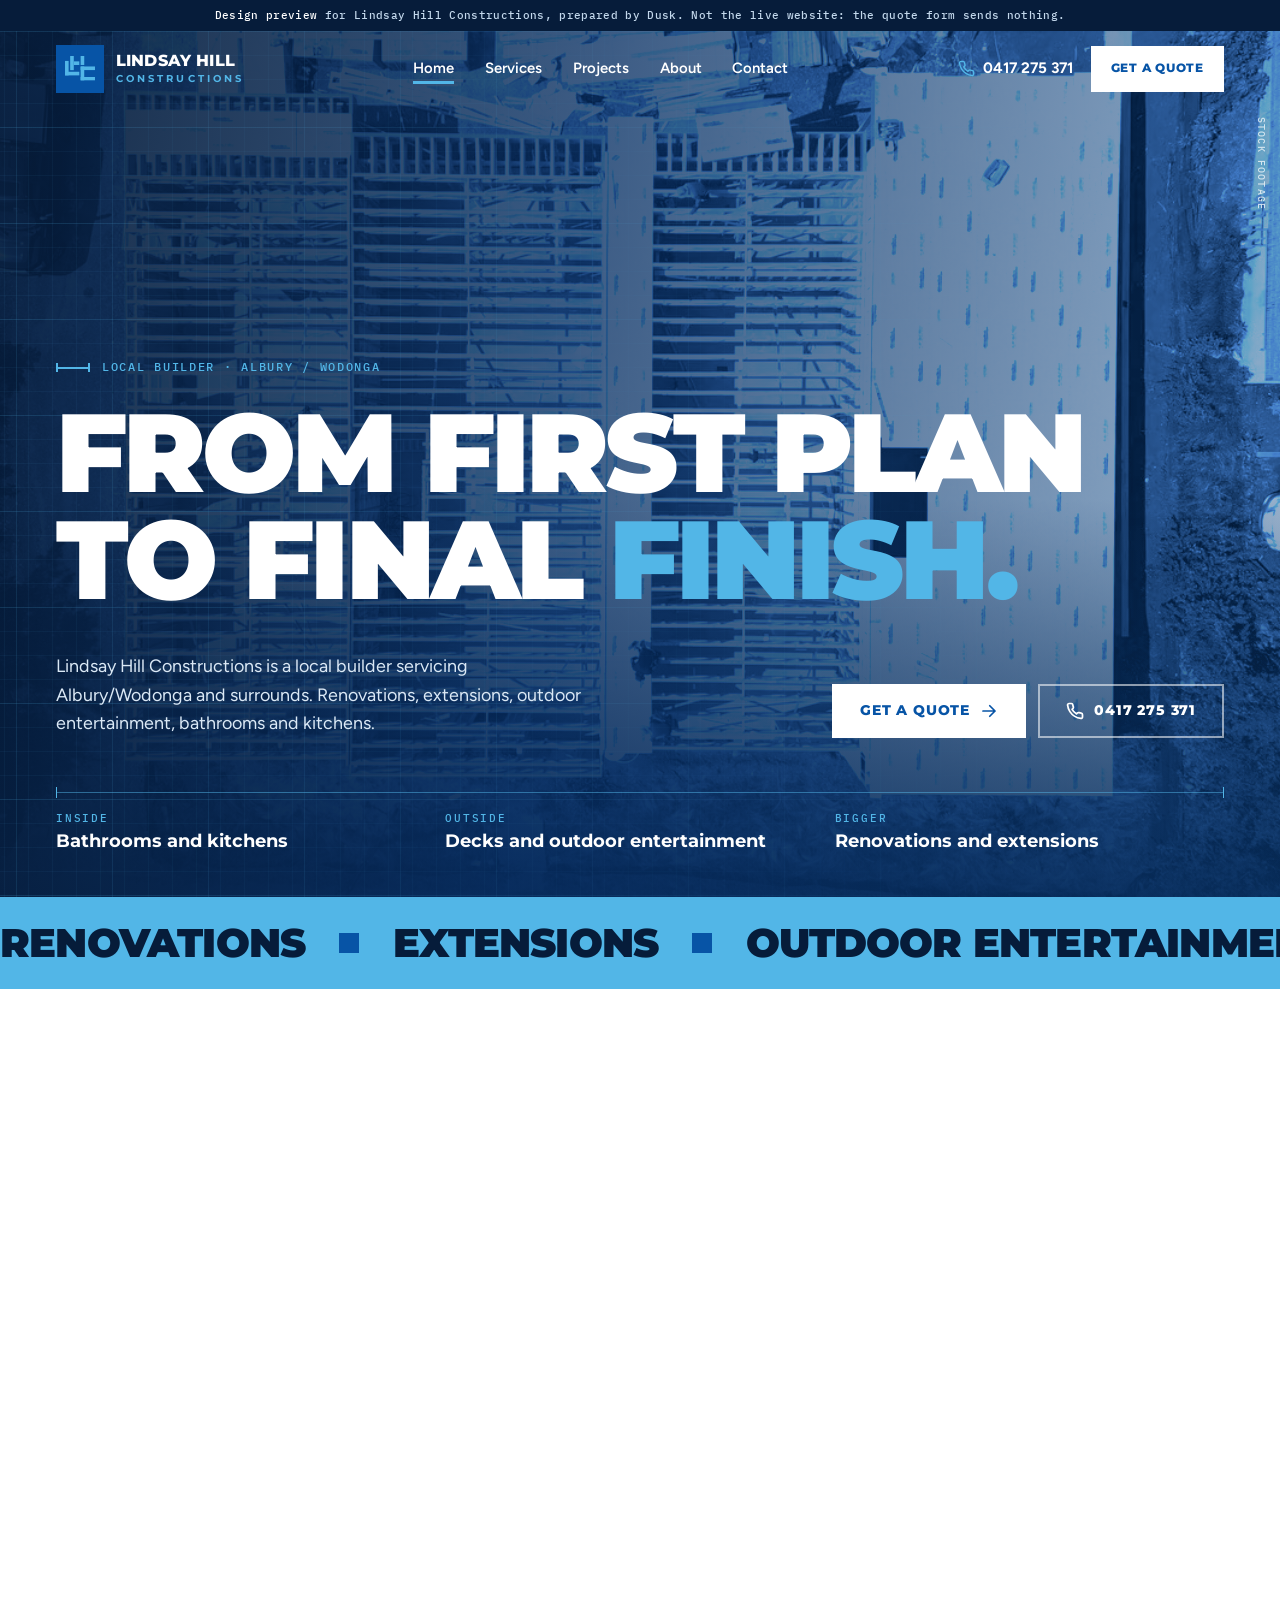
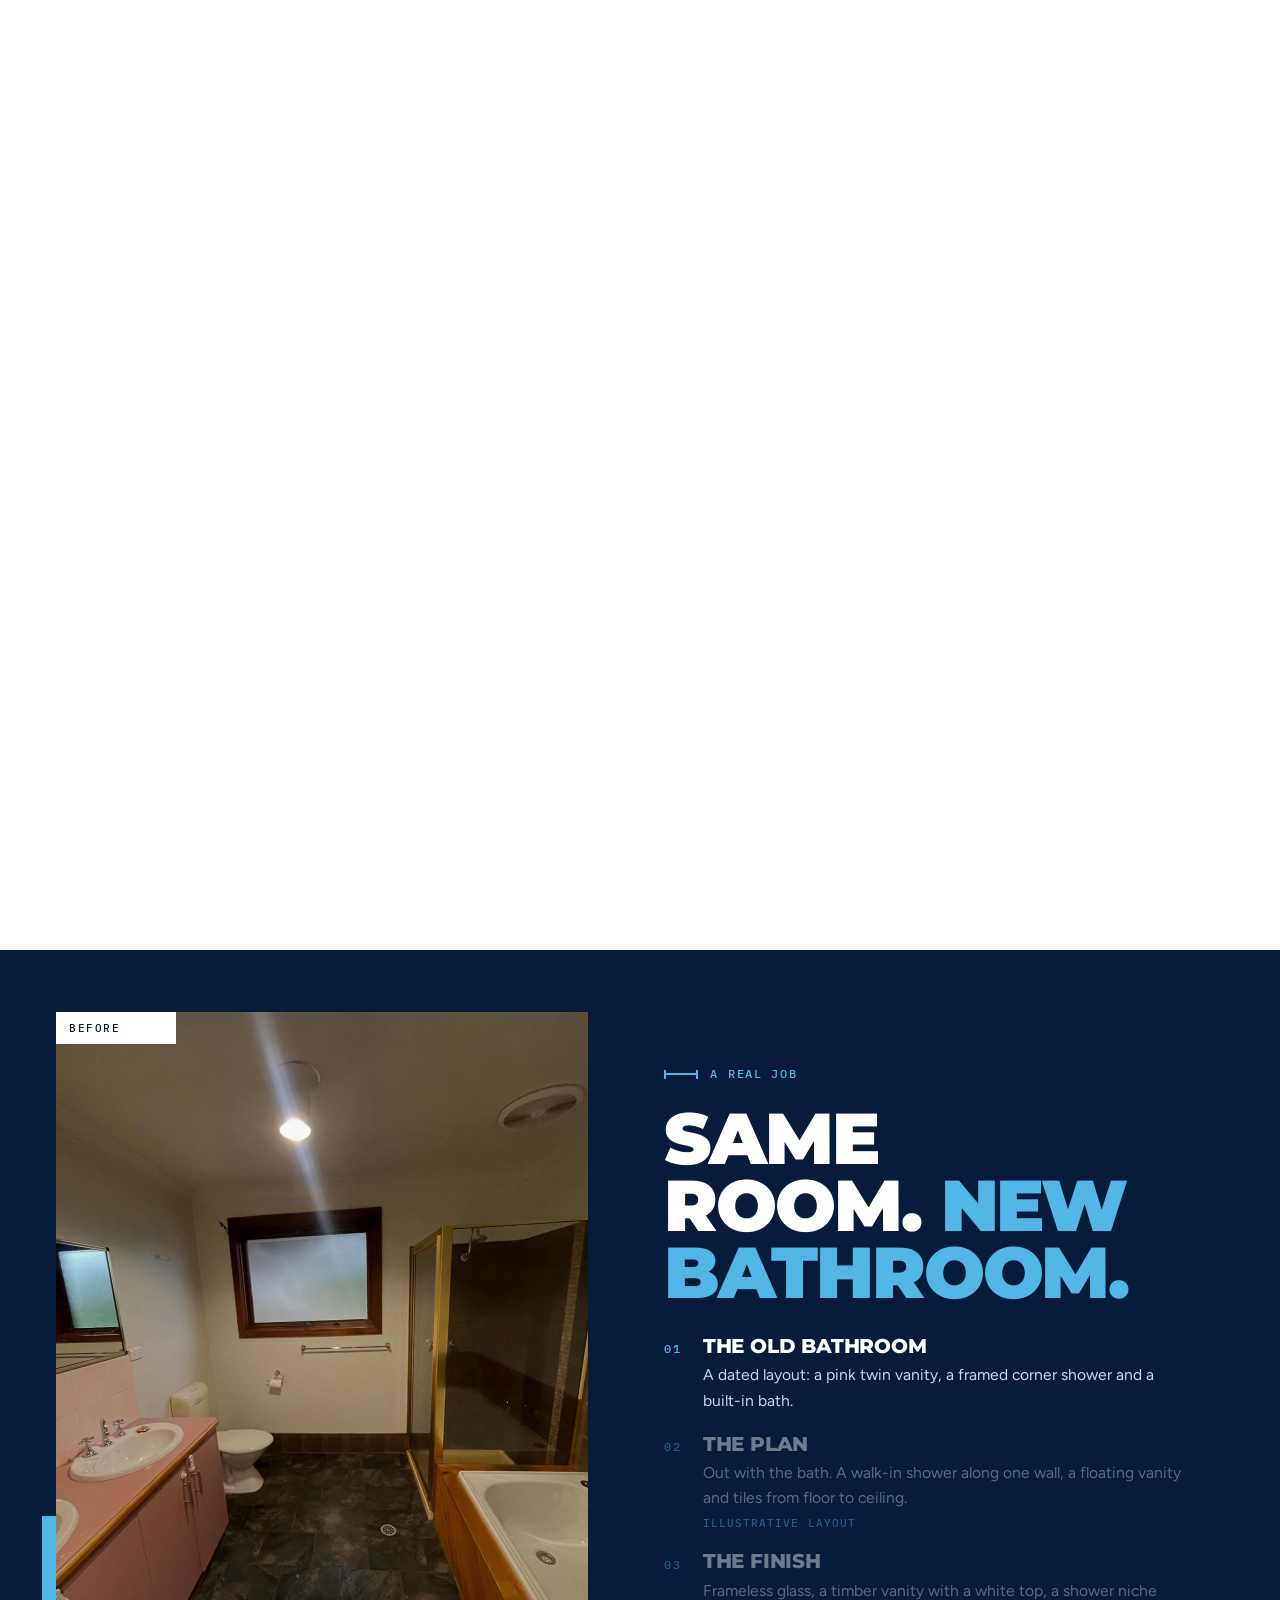
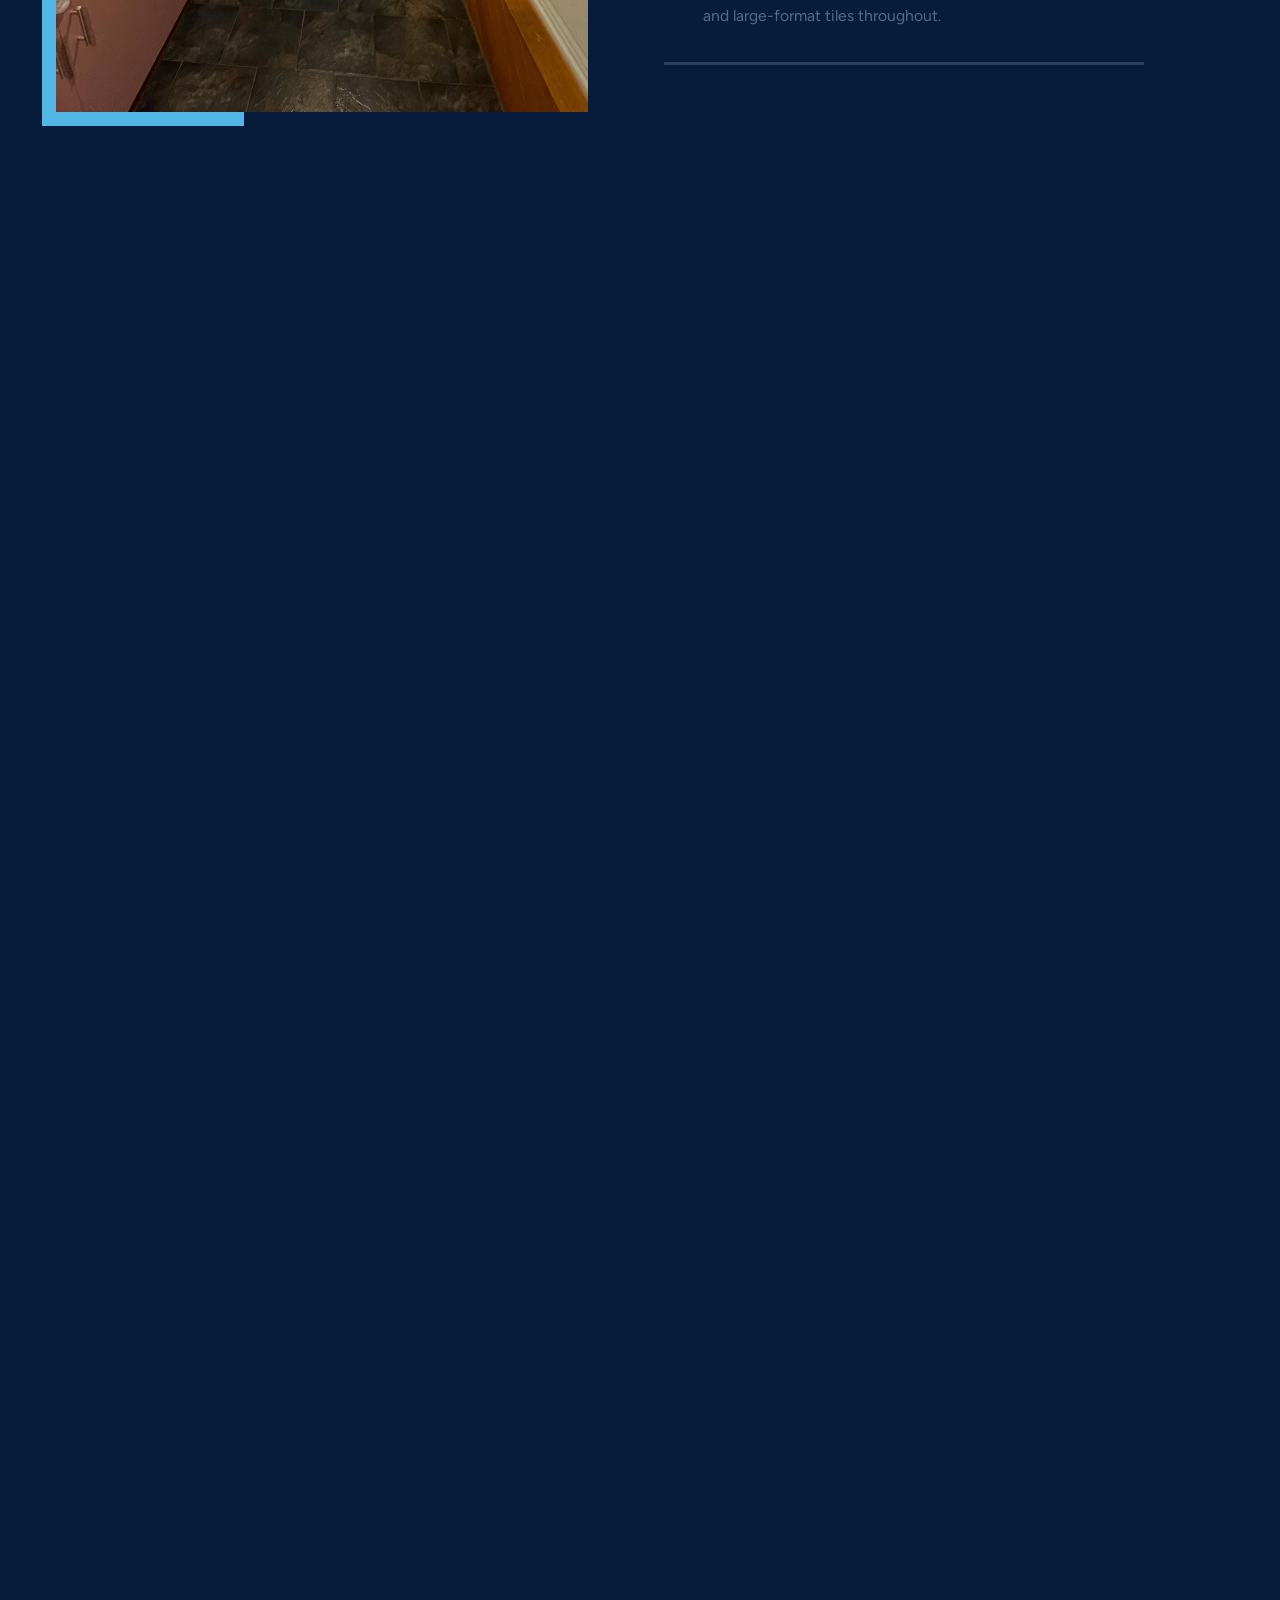
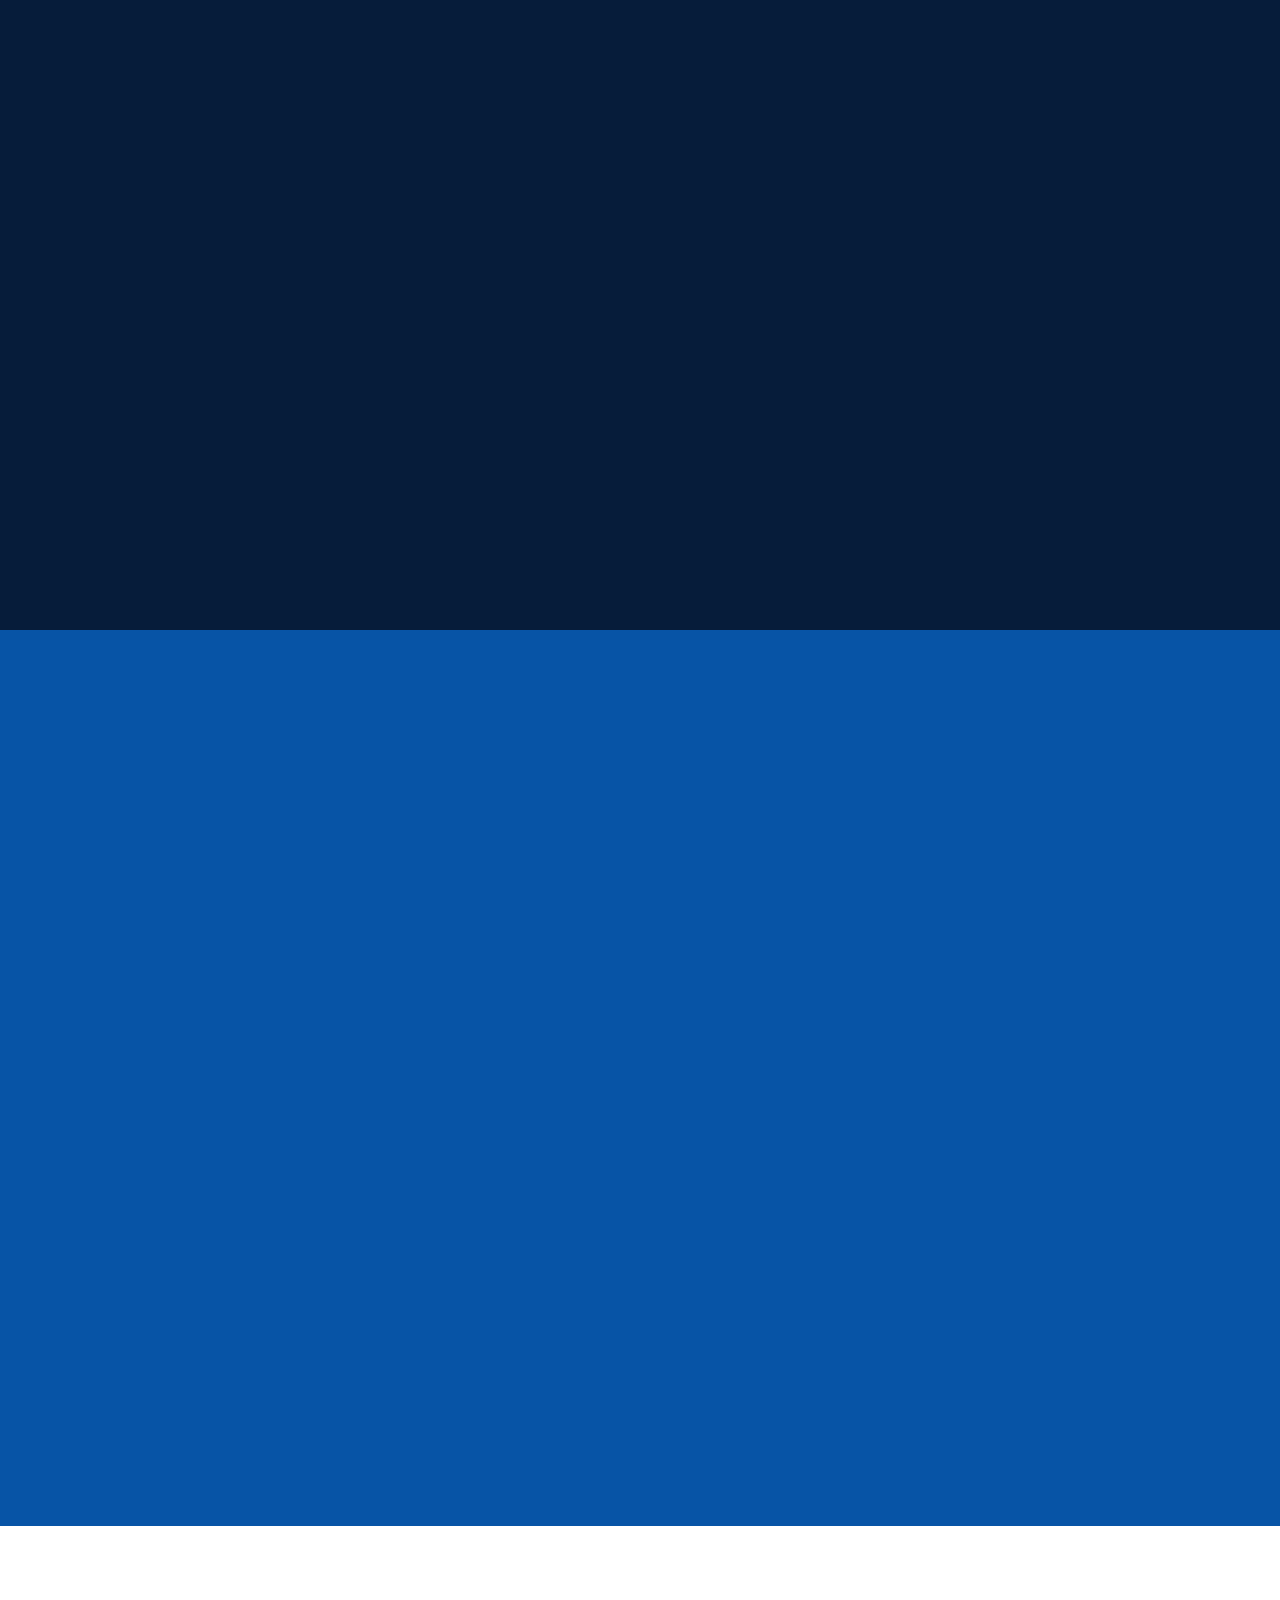
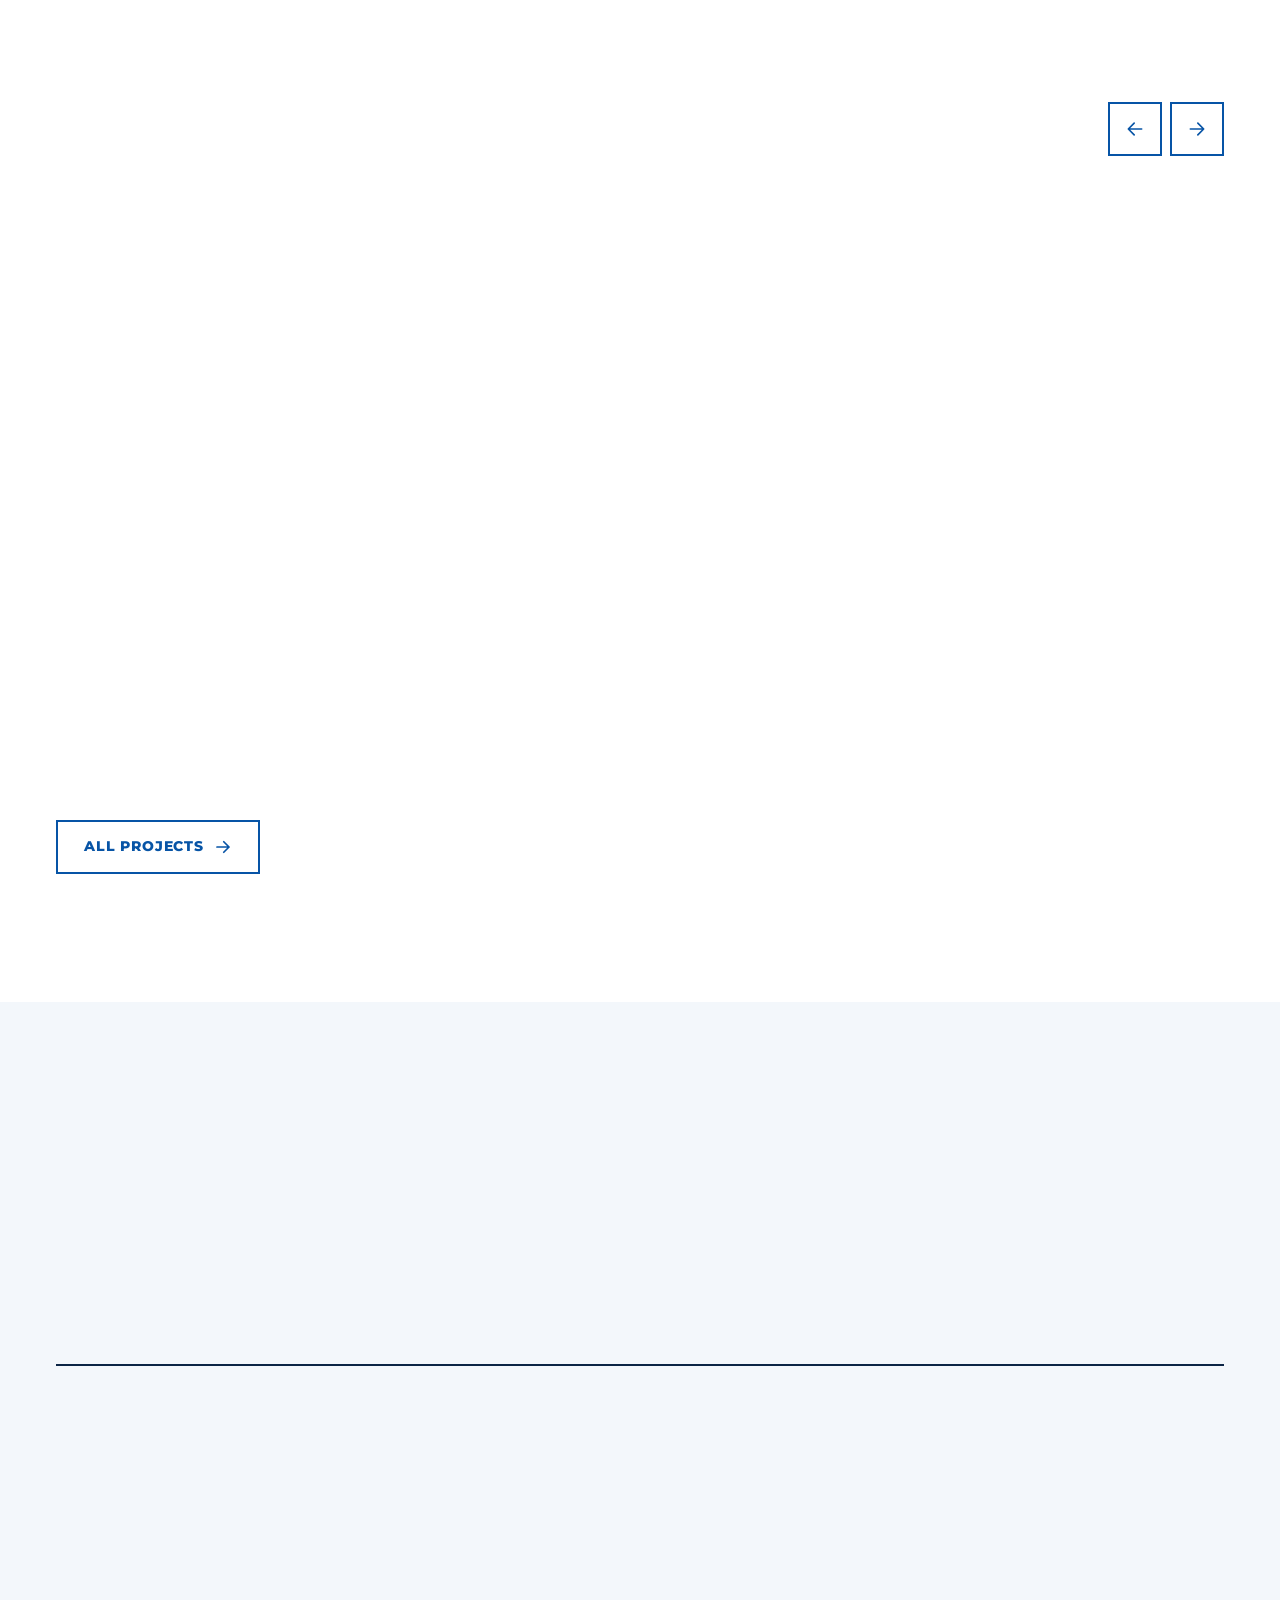
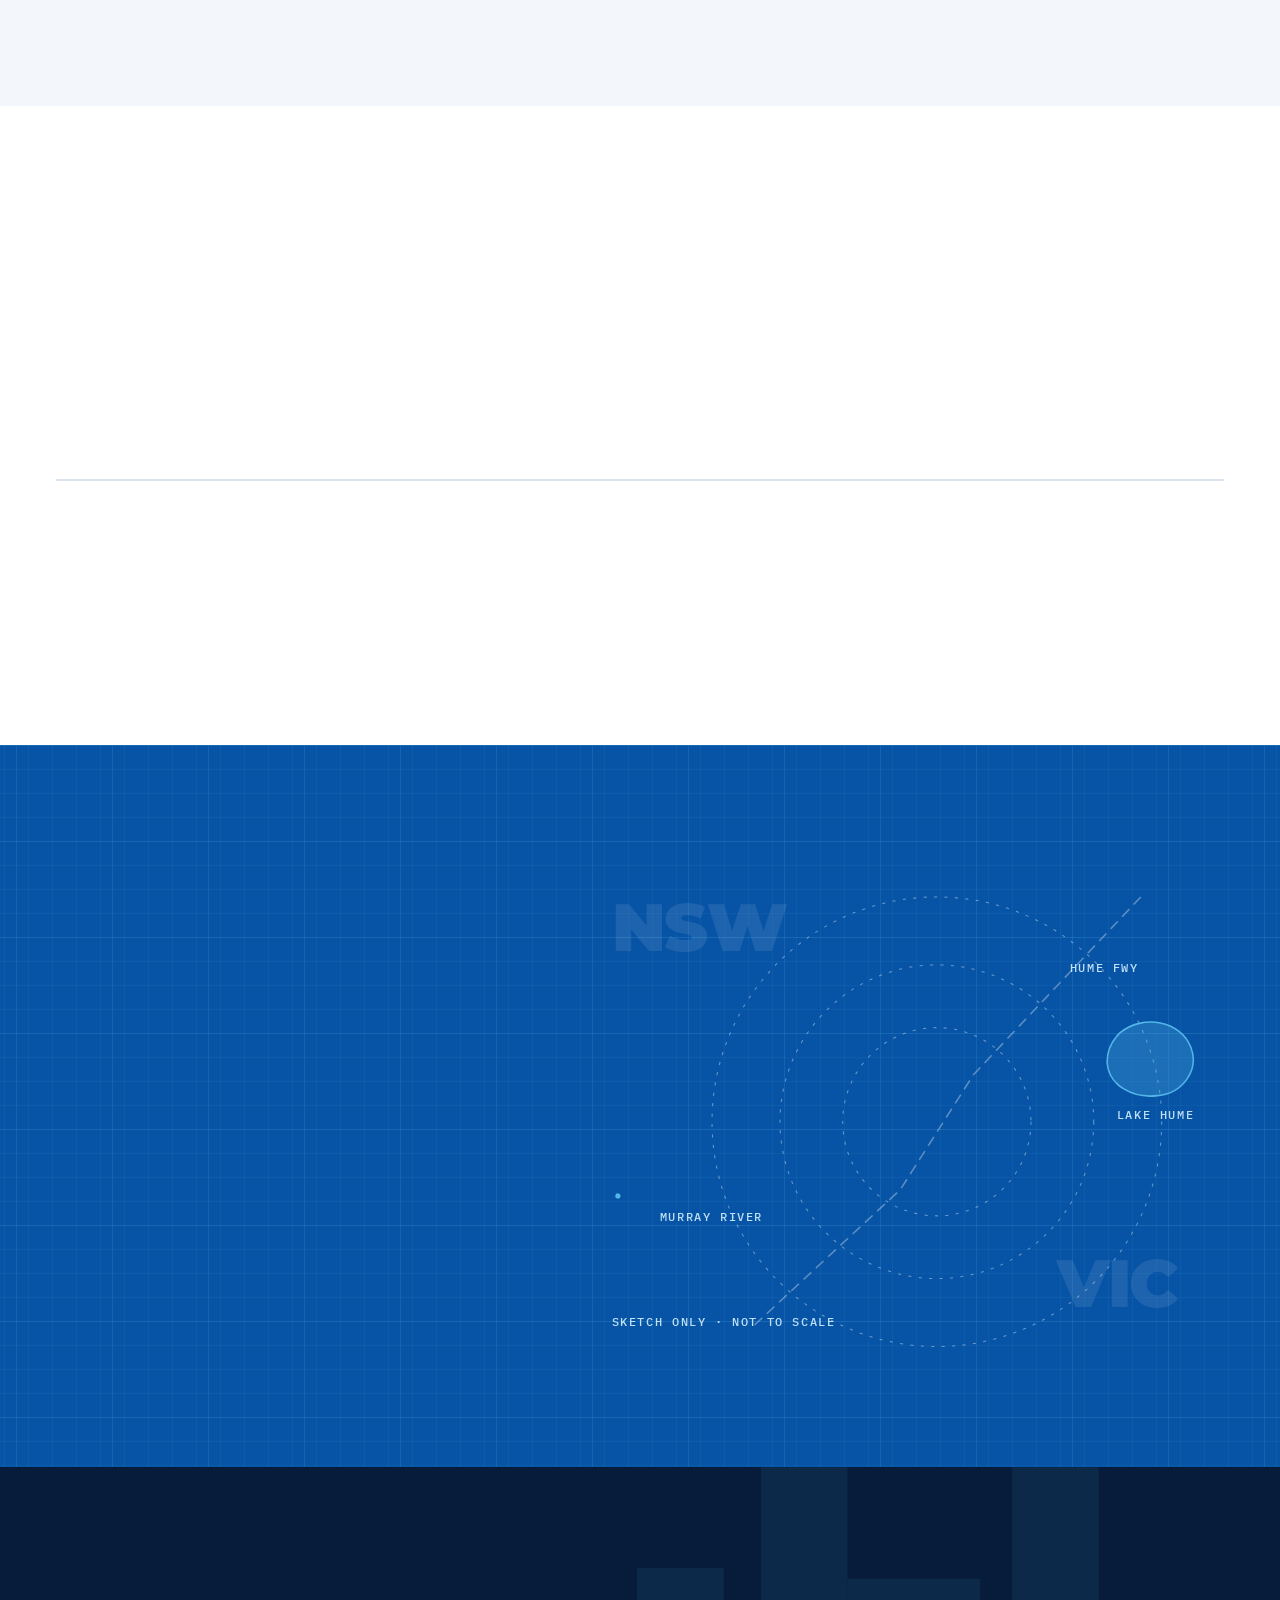
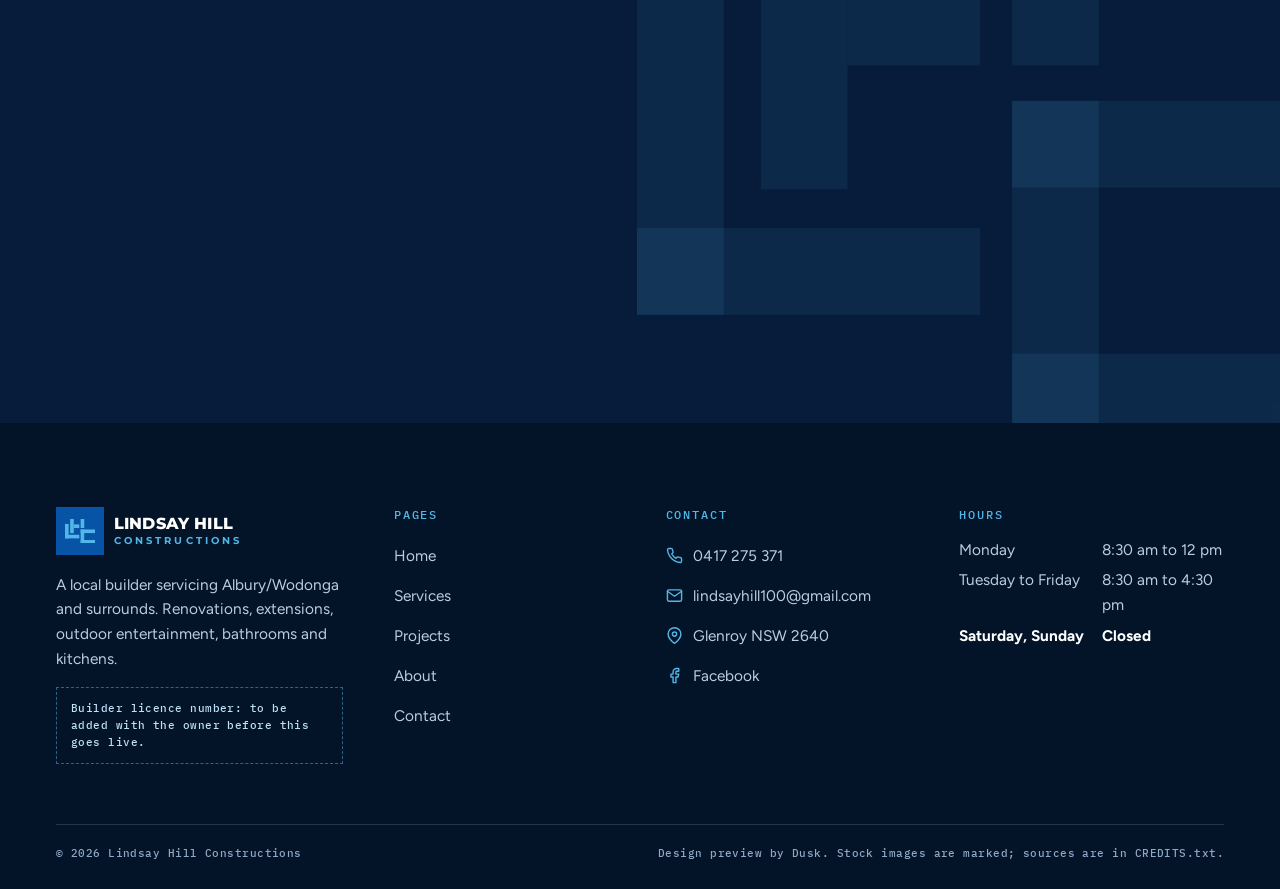
==== commit d58b8d00: "Start the hero clip when a page opened in the background is brought forward (version 2) Co-Authored-" ====
--- a/index.html
+++ b/index.html
@@ -12,7 +12,7 @@
 <link rel="preconnect" href="https://fonts.googleapis.com">
 <link rel="preconnect" href="https://fonts.gstatic.com" crossorigin>
 <link href="https://fonts.googleapis.com/css2?family=Figtree:wght@400;500;600;700&amp;family=IBM+Plex+Mono:wght@400;500&amp;family=Montserrat:wght@600;700;800;900&amp;display=swap" rel="stylesheet">
-<link rel="stylesheet" href="assets/css/site.css?v=1">
+<link rel="stylesheet" href="assets/css/site.css?v=2">
 <script>
 (function(){var r=document.documentElement,p=false,m=false;r.classList.add('js');
 try{var s=sessionStorage;m=matchMedia('(prefers-reduced-motion: reduce)').matches;if(!m)r.classList.add('motion');
@@ -26,7 +26,7 @@
 r.classList.add(p?'has-intro':'no-intro');if(p)r.classList.add('intro-lock');
 setTimeout(function(){if(!window.__lhc){r.classList.remove('has-intro','intro-lock','motion');r.classList.add('no-intro','ready')}},6000);
 // if a newer version has been published than the copy this browser kept, load the new one once
-try{var B='1';fetch('version.txt?'+Date.now(),{cache:'no-store'}).then(function(x){return x.ok?x.text():''}).then(function(t){t=(t||'').trim();
+try{var B='2';fetch('version.txt?'+Date.now(),{cache:'no-store'}).then(function(x){return x.ok?x.text():''}).then(function(t){t=(t||'').trim();
 if(/^\d+$/.test(t)&&t!==B&&!new RegExp('[?&]r='+t+'(&|$)').test(location.search)){location.replace(location.pathname+'?r='+t+location.hash)}}).catch(function(){})}catch(e){}
 })();
 </script>
@@ -89,6 +89,6 @@
 </main>
 <footer class="ftr"><div class="wrap"><div class="ftr-grid"><div><a class="brand" href="index.html" aria-label="Lindsay Hill Constructions, home"><span class="brand-tile"><svg viewBox="0 0 407 334" aria-hidden="true" focusable="false"><use href="#lhc"/></svg></span><span class="brand-name">Lindsay Hill<small>Constructions</small></span></a><p>A local builder servicing Albury/Wodonga and surrounds. Renovations, extensions, outdoor entertainment, bathrooms and kitchens.</p><p class="ftr-note">Builder licence number: to be added with the owner before this goes live.</p></div><div><h3>Pages</h3><ul><li><a href="index.html">Home</a></li><li><a href="services.html">Services</a></li><li><a href="projects.html">Projects</a></li><li><a href="about.html">About</a></li><li><a href="contact.html">Contact</a></li></ul></div><div><h3>Contact</h3><ul><li><a href="tel:0417275371"><svg class="ico" aria-hidden="true" focusable="false"><use href="#i-phone"/></svg>0417 275 371</a></li><li><a href="mailto:lindsayhill100@gmail.com"><svg class="ico" aria-hidden="true" focusable="false"><use href="#i-mail"/></svg>lindsayhill100@gmail.com</a></li><li><a href="https://www.google.com/maps/search/?api=1&query=Lindsay+Hill+Constructions+Glenroy+NSW" target="_blank" rel="noopener"><svg class="ico" aria-hidden="true" focusable="false"><use href="#i-pin"/></svg>Glenroy NSW 2640</a></li><li><a href="https://www.facebook.com/LindsayHillConstructions/" target="_blank" rel="noopener"><svg class="ico" aria-hidden="true" focusable="false"><use href="#i-fb"/></svg>Facebook</a></li></ul></div><div><h3>Hours</h3><dl class="hours"><dt data-d="1">Monday</dt><dd data-d="1">8:30 am to 12 pm</dd><dt data-d="2,3,4,5">Tuesday to Friday</dt><dd data-d="2,3,4,5">8:30 am to 4:30 pm</dd><dt data-d="0,6">Saturday, Sunday</dt><dd data-d="0,6">Closed</dd></dl></div></div><div class="ftr-base"><span>&copy; <span data-year>2026</span> Lindsay Hill Constructions</span><span>Design preview by Dusk. Stock images are marked; sources are in CREDITS.txt.</span></div></div></footer>
 <div class="mbar"><a href="tel:0417275371"><svg class="ico" aria-hidden="true" focusable="false"><use href="#i-phone"/></svg>Call</a><a href="contact.html">Get a quote <svg class="ico" aria-hidden="true" focusable="false"><use href="#i-arrow"/></svg></a></div>
-<script src="assets/js/site.js?v=1"></script>
+<script src="assets/js/site.js?v=2"></script>
 </body>
 </html>
